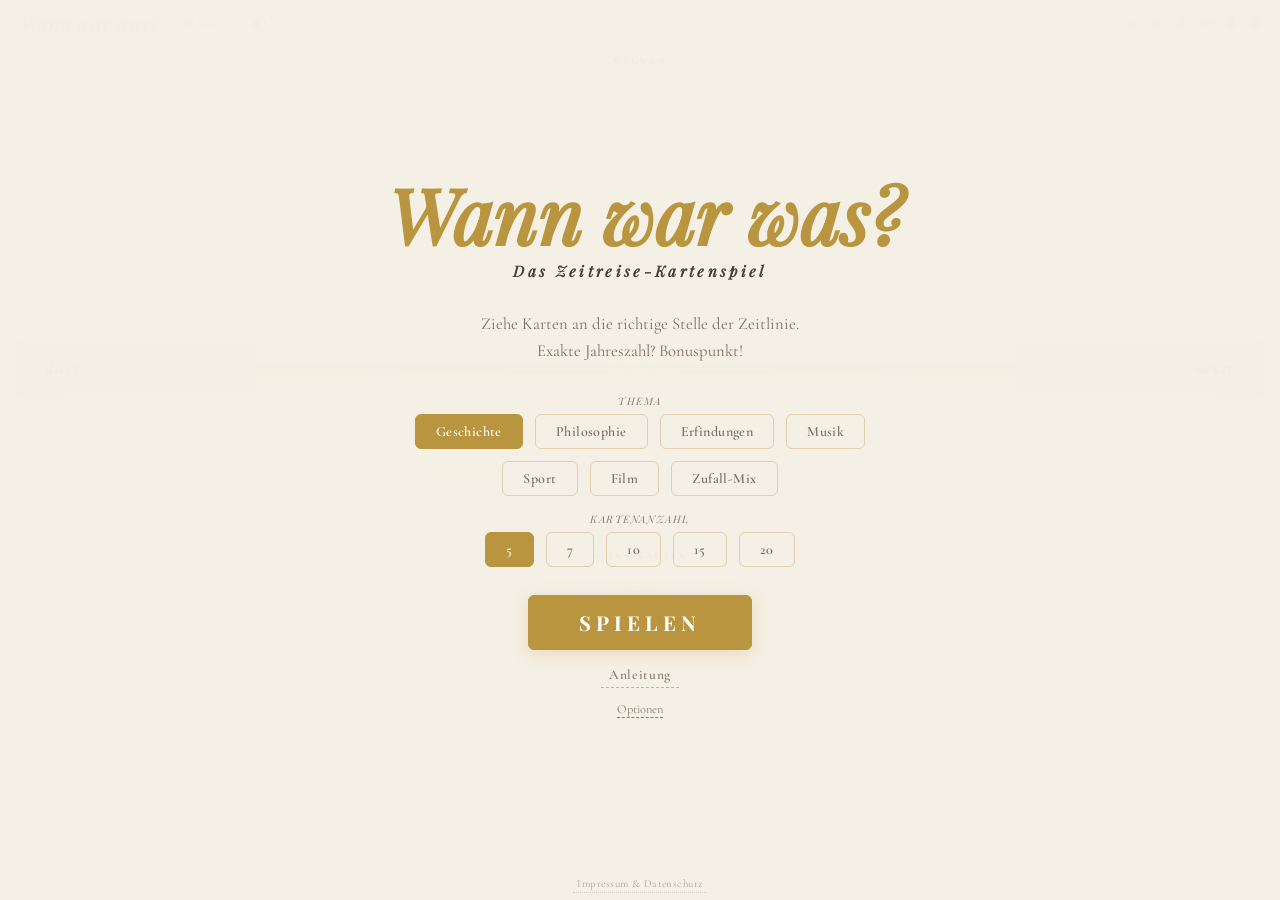
==== index.html @ a44fd50e "Add files via upload" ====
<!DOCTYPE html>
<html lang="de">
<head>
<meta charset="UTF-8" />
<meta name="viewport" content="width=device-width, initial-scale=1.0" />
<title>Wann war was?</title>
<meta name="theme-color" content="#e8e0d0" />
<meta name="mobile-web-app-capable" content="yes" />
<meta name="apple-mobile-web-app-capable" content="yes" />
<meta name="apple-mobile-web-app-status-bar-style" content="default" />
<meta name="apple-mobile-web-app-title" content="Wann war was?" />
<link rel="manifest" href="./manifest.json" />
<link href="./fonts/fonts.css" rel="stylesheet">

<style>
:root{
  --bg:#e8e0d0;--bg-light:#f0e8d8;
  --card-face:#fffef5;--card-warm:#f5efe2;--card-border:#c8b892;--card-inner:#e8dcc4;
  --gold:#b8953e;--gold-bright:#d4ad4a;--gold-pale:rgba(184,149,62,0.15);--gold-glow:rgba(212,173,74,0.25);
  --ink:#1a1812;--ink-mid:#4a4238;--ink-light:#7a7062;--ink-muted:#8a7d6e;
  --cream:#faf6ee;--accent:#8b3a3a;--accent-light:#a84848;
  --green:#8a6d1f;--green-bg:#f5eedb;--red:#983030;--red-bg:#f8e8e6;
  --blue:#6b5a30;--blue-bg:#f4eedd;--medal:#6b5a30;
}
*{margin:0;padding:0;box-sizing:border-box;}
body{
  font-family:'Cormorant Garamond',Georgia,serif;
  background:var(--bg);
  background-image:radial-gradient(ellipse at 50% 40%,var(--bg-light) 0%,transparent 70%);
  color:var(--ink);
  min-height:100vh;
  overflow-x:hidden;
  user-select:none;
  -webkit-touch-callout:none;
  -webkit-tap-highlight-color:transparent;
}

/* === HEADER === */
.hdr{position:fixed;top:0;left:0;right:0;z-index:50;display:flex;justify-content:space-between;align-items:center;padding:0 20px;height:48px;background:rgba(255,252,245,0.95);border-bottom:1px solid rgba(184,149,62,0.25);backdrop-filter:blur(10px);}
.hdr-left{display:flex;align-items:center;gap:14px;}
.hdr-title{font-family:'Playfair Display',serif;font-weight:700;font-style:italic;font-size:clamp(1.1rem,1.6vw,1.5rem);color:var(--gold);}
.hdr-btn{font-family:'Cormorant Garamond',serif;font-size:clamp(0.68rem,0.8vw,0.82rem);font-weight:500;padding:4px 12px;border-radius:4px;cursor:pointer;border:1px solid rgba(184,149,62,0.4);background:transparent;color:var(--ink-mid);transition:all 0.2s;touch-action:manipulation;-webkit-tap-highlight-color:transparent;}
.hdr-btn:hover{border-color:var(--gold);color:var(--ink);background:rgba(184,149,62,0.08);}
.hdr-sound{padding:4px 9px;line-height:1;display:inline-flex;align-items:center;color:var(--ink-mid);}
.hdr-sound svg{display:block;}
.hdr-sound .snd-off{display:none;}
.hdr-sound.muted .snd-on{display:none;}
.hdr-sound.muted .snd-off{display:block;}
.hdr-sound.muted{opacity:0.45;}
.hdr-mid{display:flex;align-items:center;gap:12px;}
.streak-badge{display:none;font-family:'DM Mono',monospace;font-size:0.75rem;font-weight:500;padding:3px 10px;border-radius:12px;background:linear-gradient(135deg,#fef8e8,#fdf0c8);color:var(--medal);border:1px solid #e0cc80;}
.streak-badge.vis{display:flex;align-items:center;gap:4px;}
.timer-bar-wrap{display:none;width:100px;height:6px;border-radius:3px;background:rgba(184,149,62,0.15);overflow:hidden;}
.timer-bar-wrap.vis{display:block;}
.timer-bar{height:100%;background:var(--gold);border-radius:3px;transition:width 0.1s linear;}
.timer-bar.low{background:var(--red);}
.hdr-scores{display:flex;gap:16px;font-family:'DM Mono',monospace;font-size:clamp(0.68rem,0.8vw,0.85rem);}
.hdr-scores .s{color:var(--ink-mid);display:flex;align-items:center;gap:5px;}
.hdr-scores .s b{font-size:clamp(0.82rem,1vw,1.05rem);color:var(--gold);}
.hdr-scores .s.cpu b{color:var(--accent);}

/* === TABLE === */
.table{padding:54px 16px 16px;min-height:100vh;display:flex;flex-direction:column;}
.zone-label{
  font-family:'Playfair Display',serif;
  font-size:clamp(0.55rem,0.7vw,0.72rem);
  font-weight:900;
  font-style:normal;
  text-transform:uppercase;
  letter-spacing:0.25em;
  color:var(--ink);
  text-align:center;
  margin-bottom:4px;
}

/* === CPU HAND === */
.cpu-zone{display:flex;flex-direction:column;align-items:center;justify-content:center;padding:6px 16px 4px;min-height:120px;gap:8px;}
.cpu-row{display:flex;align-items:center;justify-content:center;gap:16px;}
.cpu-counter{font-family:'DM Mono',monospace;font-size:0.65rem;color:var(--ink-muted);letter-spacing:0.05em;white-space:nowrap;}
.cpu-card-wrap{
  position:relative;
  width:clamp(88px,8vw,120px);
  height:clamp(126px,11.5vw,172px);
  margin-bottom:18px;
}
.cpu-card-wrap::before,
.cpu-card-wrap::after{
  content:'';
  position:absolute;
  border-radius:8px;
  background:var(--card-warm);
  border:1.5px solid rgba(139,58,58,0.35);
  box-shadow:0 2px 8px rgba(0,0,0,0.08);
}
.cpu-card-wrap::after{
  inset:0;
  transform:translate(5px, 7px) rotate(2deg);
  z-index:-1;
  opacity:0.75;
}
.cpu-card-wrap::before{
  inset:0;
  transform:translate(9px, 13px) rotate(3.5deg);
  z-index:-2;
  opacity:0.45;
}
.cpu-card-wrap.single::before,
.cpu-card-wrap.single::after{display:none;}
.cpu-card{position:absolute;inset:0;border-radius:8px;background:var(--card-face);border:2px solid var(--accent);box-shadow:0 2px 6px rgba(0,0,0,0.1);overflow:hidden;transition:all 0.4s;display:flex;flex-direction:column;align-items:center;padding:0;}
.cpu-card::before{content:'';position:absolute;top:0;left:0;right:0;height:3px;background:linear-gradient(90deg,transparent,var(--accent),var(--accent-light),var(--accent),transparent);}
.cpu-card-body{position:relative;z-index:1;display:flex;flex-direction:column;align-items:center;padding:10px 6px 8px;height:100%;width:100%;}
.cpu-card .cc-medal{width:clamp(24px,2.5vw,36px);height:clamp(24px,2.5vw,36px);border-radius:50%;background:linear-gradient(135deg,var(--card-warm),#ede4d0);border:1px solid var(--card-border);display:flex;align-items:center;justify-content:center;font-size:clamp(0.85rem,1.4vw,1.2rem);margin-bottom:4px;flex-shrink:0;}
.cpu-card .cc-name{font-family:'Cormorant Garamond',serif;font-weight:700;font-size:clamp(0.72rem,1vw,0.95rem);text-align:center;color:var(--ink);line-height:1.15;flex:1;display:flex;align-items:center;}
.cpu-card .cc-bottom{font-family:'Playfair Display',serif;font-size:clamp(0.4rem,0.55vw,0.5rem);font-style:italic;color:var(--accent);letter-spacing:0.1em;margin-top:auto;padding:2px 6px;border:1px solid rgba(139,58,58,0.15);border-radius:3px;}
.cpu-card.playing{transform:translateY(12px) scale(1.08);box-shadow:0 8px 20px rgba(139,58,58,0.2);border-color:var(--gold);z-index:10;}
.cpu-card.played{opacity:0;transform:translateY(30px) scale(0.8);}

/* === TIMELINE === */
.tl-zone{
  flex:1;
  display:flex;
  flex-direction:column;
  align-items:center;
  justify-content:center;
  min-height:200px;
  position:relative;
}
.tl-zone .zone-label{
  margin-bottom:6px;
}
.tl-rail{
  position:relative;
  width:100%;
  display:flex;
  align-items:center;
  justify-content:center;
}
.tl-rail::before{
  content:'';
  position:absolute;
  left:0; right:0;
  top:50%; transform:translateY(-50%);
  height:clamp(40px,6vw,56px);
  background:
    linear-gradient(180deg,
      rgba(255,250,235,0.0) 0%,
      rgba(210,185,130,0.35) 15%,
      rgba(195,168,108,0.55) 40%,
      rgba(188,160,98,0.60) 50%,
      rgba(195,168,108,0.55) 60%,
      rgba(210,185,130,0.35) 85%,
      rgba(255,250,235,0.0) 100%
    );
  border-top:1px solid rgba(184,149,62,0.30);
  border-bottom:1px solid rgba(184,149,62,0.30);
  pointer-events:none;
  z-index:0;
}
.tl-rail-label{
  position:absolute;
  top:50%;transform:translateY(-50%);
  z-index:1;
  font-family:'Playfair Display',serif;
  font-size:clamp(0.75rem,1vw,1rem);
  font-weight:900;
  font-style:italic;
  letter-spacing:0.15em;
  color:rgba(140,115,60,0.45);
  text-shadow:0 1px 2px rgba(255,248,220,0.6);
  pointer-events:none;
  white-space:nowrap;
}
.tl-rail-left,.tl-rail-right{color:var(--ink);text-shadow:none;}
.tl-rail-left{left:10px;}
.tl-rail-right{right:10px;}
.tl-rail-center1{left:25%;transform:translateX(-50%) translateY(-50%);}
.tl-rail-center2{left:50%;transform:translateX(-50%) translateY(-50%);}
.tl-rail-center3{left:75%;transform:translateX(-50%) translateY(-50%);}
.tl-rail::after{
  content:'';
  position:absolute;
  left:24px; right:24px;
  top:50%; transform:translateY(-50%);
  height:2px;
  background:linear-gradient(90deg,
    transparent 0%,
    rgba(212,173,74,0.5) 8%,
    rgba(212,173,74,0.8) 20%,
    rgba(255,235,150,0.95) 50%,
    rgba(212,173,74,0.8) 80%,
    rgba(212,173,74,0.5) 92%,
    transparent 100%
  );
  border-radius:1px;
  pointer-events:none;
  z-index:1;
}
.tl-row{
  position:relative;
  z-index:2;
  display:flex;align-items:center;justify-content:flex-start;gap:4px;
  padding:8px 24px;
  max-width:100%;overflow-x:auto;
  -webkit-overflow-scrolling:touch;
  scrollbar-width:thin;scrollbar-color:rgba(184,149,62,0.25) transparent;
  width:100%;
  contain:layout style;
}
/* Zentriert, solange alles passt; bei Ueberlauf bleibt der linke Rand erreichbar */
.tl-row > :first-child{margin-left:auto;}
.tl-row > :last-child{margin-right:auto;}
.tl-row::-webkit-scrollbar{height:3px;}
.tl-row::-webkit-scrollbar-thumb{background:rgba(184,149,62,0.25);border-radius:2px;}

/* === LAST PLACED HIGHLIGHT === */
@keyframes lastPlacedCorrect{
  0%  {box-shadow:0 0 0 2px var(--green), 0 0 20px rgba(184,149,62,0.5), 0 4px 12px rgba(0,0,0,0.15);}
  40% {box-shadow:0 0 0 3px var(--green), 0 0 32px rgba(184,149,62,0.7), 0 8px 20px rgba(0,0,0,0.2);}
  100%{box-shadow:0 0 0 2px var(--green), 0 0 20px rgba(184,149,62,0.5), 0 4px 12px rgba(0,0,0,0.15);}
}
@keyframes lastPlacedWrong{
  0%  {box-shadow:0 0 0 2px var(--red), 0 0 20px rgba(152,48,48,0.5), 0 4px 12px rgba(0,0,0,0.15);}
  40% {box-shadow:0 0 0 3px var(--red), 0 0 32px rgba(152,48,48,0.7), 0 8px 20px rgba(0,0,0,0.2);}
  100%{box-shadow:0 0 0 2px var(--red), 0 0 20px rgba(152,48,48,0.5), 0 4px 12px rgba(0,0,0,0.15);}
}
.card.last-correct .card-face-front{
  animation:lastPlacedCorrect 0.7s ease-in-out infinite;
  transform:translateY(-4px);
  transition:transform 0.2s;
  will-change:box-shadow,transform;
}
.card.last-wrong .card-face-front{
  animation:lastPlacedWrong 0.7s ease-in-out infinite;
  transform:translateY(-4px);
  transition:transform 0.2s;
  will-change:box-shadow,transform;
}

/* === CARDS === */
.card{flex-shrink:0;width:clamp(110px,10vw,150px);height:clamp(158px,14.5vw,215px);position:relative;perspective:600px;}
.card-face-front,.card-face-back{position:absolute;inset:0;border-radius:8px;backface-visibility:hidden;transition:transform 0.5s;}
.card-face-front{background:var(--card-face);box-shadow:0 2px 8px rgba(0,0,0,0.12),0 0 0 1px rgba(200,184,146,0.4);display:flex;flex-direction:column;align-items:center;padding:0;overflow:hidden;transform:rotateY(0deg);}
.card-face-front::before{content:'';position:absolute;top:0;left:0;right:0;height:4px;background:linear-gradient(90deg,transparent,var(--gold),var(--gold-bright),var(--gold),transparent);}
.card-face-back{background:linear-gradient(135deg,var(--gold),#a08030);box-shadow:0 2px 8px rgba(0,0,0,0.12);display:flex;align-items:center;justify-content:center;transform:rotateY(180deg);}
.card-face-back::after{content:'?';font-family:'Playfair Display',serif;font-size:2rem;font-style:italic;color:rgba(255,255,255,0.3);}
.card.flipping .card-face-front{transform:rotateY(0deg);}
.card.flipping .card-face-back{transform:rotateY(180deg);}
.card-body{position:relative;z-index:1;display:flex;flex-direction:column;align-items:center;padding:12px 8px 10px;height:100%;width:100%;}
.card .info-dot{position:absolute;top:8px;right:8px;z-index:5;width:18px;height:18px;border-radius:50%;cursor:pointer;border:1px solid rgba(184,149,62,0.3);background:rgba(184,149,62,0.06);color:var(--blue);font-family:'Playfair Display',serif;font-size:0.5rem;font-style:italic;font-weight:700;display:flex;align-items:center;justify-content:center;transition:all 0.15s;}
.card .info-dot:hover{background:var(--blue);color:white;transform:scale(1.2);}
.card .correct-badge{
  position:absolute;top:8px;left:8px;z-index:5;
  width:20px;height:20px;border-radius:50%;
  background:var(--green);
  color:white;font-size:0.7rem;font-weight:900;
  display:flex;align-items:center;justify-content:center;
  box-shadow:0 1px 4px rgba(184,149,62,0.4);
  animation:badgePop 0.3s ease-out;
}
.card .wrong-badge{
  position:absolute;top:8px;left:8px;z-index:5;
  width:20px;height:20px;border-radius:50%;
  background:var(--red);
  color:white;font-size:0.7rem;font-weight:900;
  display:flex;align-items:center;justify-content:center;
  box-shadow:0 1px 4px rgba(152,48,48,0.4);
  animation:badgePop 0.3s ease-out;
}
@keyframes badgePop{
  0%{transform:scale(0);opacity:0;}
  60%{transform:scale(1.2);}
  100%{transform:scale(1);opacity:1;}
}
.card-medal{width:clamp(30px,3vw,44px);height:clamp(30px,3vw,44px);border-radius:50%;background:linear-gradient(135deg,var(--card-warm),#ede4d0);border:1.5px solid var(--card-border);display:flex;align-items:center;justify-content:center;font-size:clamp(1rem,1.8vw,1.5rem);line-height:1;box-shadow:0 1px 4px rgba(0,0,0,0.06);margin-bottom:4px;flex-shrink:0;}
.card-name{font-family:'Cormorant Garamond',serif;font-weight:700;font-size:clamp(0.88rem,1.3vw,1.2rem);text-align:center;color:var(--ink);line-height:1.2;flex:1;display:flex;align-items:center;}
/* Lange Woerter (z.B. Unabhaengigkeitserklaerung) automatisch trennen statt abschneiden */
.cc-name,.card-name,.hcard-name,.df-name,.cf-name,.wf-name{hyphens:auto;-webkit-hyphens:auto;overflow-wrap:anywhere;min-width:0;max-width:100%;justify-content:center;overflow:hidden;}
.card-yr{font-family:'Cormorant Garamond',serif;font-size:clamp(1.05rem,1.4vw,1.4rem);font-weight:600;font-style:italic;color:var(--accent);background:linear-gradient(135deg,rgba(184,149,62,0.08),rgba(184,149,62,0.04));border:1px solid rgba(184,149,62,0.25);border-radius:4px;padding:3px 12px;margin-top:auto;}
.card.pop{animation:popIn 0.35s ease-out;}
.card.correct-flash .card-face-front{box-shadow:0 0 16px rgba(184,149,62,0.4),0 0 0 2px var(--green);}
.card.wrong-flash .card-face-front{box-shadow:0 0 16px rgba(152,48,48,0.4),0 0 0 2px var(--red);}

/* === DROP === */
.drop{width:4px;height:clamp(158px,14.5vw,215px);flex-shrink:0;border-radius:2px;background:transparent;transition:all 0.38s ease;}
.drop.on{width:36px;background:repeating-linear-gradient(0deg,transparent,transparent 4px,rgba(184,149,62,0.12) 4px,rgba(184,149,62,0.12) 8px);border:1.5px dashed rgba(184,149,62,0.3);border-radius:6px;}
.drop.hot{width:56px;background:var(--gold-glow);border:2px solid var(--gold-bright);box-shadow:0 0 20px rgba(212,173,74,0.2);border-radius:6px;}

/* === HAND === */
.hand-zone{
  display:flex;flex-direction:column;align-items:center;
  padding:6px 16px 16px;min-height:220px;
  gap:8px;
}
.hand-nav{
  display:flex;align-items:center;justify-content:center;
  gap:16px;width:100%;
}
.hand-arrow{
  font-family:'Playfair Display',serif;font-size:1.4rem;
  width:40px;height:40px;border-radius:50%;
  background:var(--card-face);border:1.5px solid var(--card-border);
  color:var(--ink-mid);cursor:pointer;
  display:flex;align-items:center;justify-content:center;
  transition:all 0.15s;touch-action:manipulation;
  box-shadow:0 2px 6px rgba(0,0,0,0.08);
  user-select:none;-webkit-user-select:none;
}
.hand-arrow:hover{border-color:var(--gold);color:var(--ink);background:var(--gold-pale);}
.hand-arrow:active{transform:scale(0.92);}
.hand-arrow.disabled{opacity:0.25;pointer-events:none;}
.hand-counter{
  font-family:'DM Mono',monospace;font-size:0.65rem;
  color:var(--ink-muted);letter-spacing:0.05em;white-space:nowrap;
}
.hand-card-wrap{
  position:relative;
  width:clamp(120px,12vw,160px);
  height:clamp(172px,16.5vw,230px);
  margin-bottom:18px;
}
.hand-card-wrap::before,
.hand-card-wrap::after{
  content:'';
  position:absolute;
  border-radius:8px;
  background:var(--card-warm);
  border:1.5px solid var(--card-border);
  box-shadow:0 2px 8px rgba(0,0,0,0.08);
}
.hand-card-wrap::after{
  inset:0;
  transform:translate(5px, 7px) rotate(2deg);
  z-index:-1;
  opacity:0.75;
}
.hand-card-wrap::before{
  inset:0;
  transform:translate(9px, 13px) rotate(3.5deg);
  z-index:-2;
  opacity:0.45;
}
.hand-card-wrap.single::before,
.hand-card-wrap.single::after{
  display:none;
}
.hcard{
  position:absolute;inset:0;
  background:var(--card-face);border:2px solid var(--gold);border-radius:8px;
  display:flex;flex-direction:column;align-items:center;
  overflow:hidden;
  box-shadow:0 6px 20px rgba(0,0,0,0.13),0 0 0 1px rgba(200,184,146,0.3);
  transition:transform 0.18s,box-shadow 0.18s;
  cursor:grab;touch-action:none;
  -webkit-touch-callout:none;-webkit-user-select:none;
  will-change:transform;
}
.hcard::before{content:'';position:absolute;top:0;left:0;right:0;height:4px;background:linear-gradient(90deg,transparent,var(--gold),var(--gold-bright),var(--gold),transparent);}
.hcard:hover{transform:translateY(-6px);box-shadow:0 14px 28px rgba(0,0,0,0.14),0 0 0 2px var(--gold-bright);}
.hcard:active{cursor:grabbing;}
.hcard.ghost{opacity:0.2;pointer-events:none;}
.hcard-body{position:relative;z-index:1;display:flex;flex-direction:column;align-items:center;padding:14px 10px 12px;height:100%;width:100%;}
.hcard-medal{width:clamp(36px,4vw,52px);height:clamp(36px,4vw,52px);border-radius:50%;background:linear-gradient(135deg,var(--card-warm),#ede4d0);border:1.5px solid var(--card-border);display:flex;align-items:center;justify-content:center;font-size:clamp(1.2rem,2.2vw,1.7rem);line-height:1;margin-bottom:6px;flex-shrink:0;}
.hcard-name{font-family:'Cormorant Garamond',serif;font-weight:700;font-size:clamp(0.95rem,1.5vw,1.25rem);text-align:center;color:var(--ink);line-height:1.2;flex:1;display:flex;align-items:center;}
.hcard-hint{font-family:'DM Mono',monospace;font-size:0.58rem;color:var(--ink-muted);margin-top:auto;padding:2px 8px;border:1px solid rgba(184,149,62,0.15);border-radius:3px;background:var(--gold-pale);letter-spacing:0.03em;}
.hcard-bottom{font-family:'Playfair Display',serif;font-size:0.55rem;font-style:italic;color:var(--gold);letter-spacing:0.1em;margin-top:auto;padding:3px 10px;border:1px solid rgba(184,149,62,0.2);border-radius:3px;background:var(--gold-pale);}
.drag-hint{
  font-size:0.62rem;color:var(--ink-muted);font-family:'Cormorant Garamond',serif;
  font-style:italic;display:flex;align-items:center;gap:4px;opacity:0.7;
}

/* === DRAG FLOAT === */
.drag-float{position:fixed;z-index:500;pointer-events:none;left:0;top:0;width:clamp(110px,10vw,150px);height:clamp(158px,14.5vw,215px);background:var(--card-face);border-radius:8px;box-shadow:0 20px 50px rgba(0,0,0,0.18),0 0 0 2px var(--gold-bright),0 0 30px var(--gold-glow);display:flex;flex-direction:column;align-items:center;justify-content:center;padding:10px 8px;overflow:hidden;will-change:transform;}
.drag-float::before{content:'';position:absolute;top:0;left:0;right:0;height:4px;background:linear-gradient(90deg,transparent,var(--gold),var(--gold-bright),var(--gold),transparent);}
.drag-float .df-medal{width:clamp(30px,3vw,44px);height:clamp(30px,3vw,44px);border-radius:50%;background:linear-gradient(135deg,var(--card-warm),#ede4d0);border:1.5px solid var(--card-border);display:flex;align-items:center;justify-content:center;font-size:clamp(1rem,1.8vw,1.5rem);margin-bottom:4px;}
.drag-float .df-name{font-family:'Cormorant Garamond',serif;font-weight:700;font-size:clamp(0.88rem,1.3vw,1.2rem);text-align:center;color:var(--ink);line-height:1.2;}

/* CPU FLOAT */
.cpu-float{position:fixed;z-index:500;pointer-events:none;width:clamp(110px,10vw,150px);height:clamp(158px,14.5vw,215px);background:var(--card-face);border-radius:8px;box-shadow:0 16px 40px rgba(0,0,0,0.18),0 0 0 2px var(--accent);display:flex;flex-direction:column;align-items:center;padding:0;overflow:hidden;transition:all 0.8s cubic-bezier(0.25,0.46,0.45,0.94);}
.cpu-float::before{content:'';position:absolute;top:0;left:0;right:0;height:4px;background:linear-gradient(90deg,transparent,var(--accent),var(--accent-light),var(--accent),transparent);}
.cpu-float .cf-inner{display:flex;flex-direction:column;align-items:center;padding:12px 8px 10px;height:100%;width:100%;}
.cpu-float .cf-medal{width:clamp(30px,3vw,44px);height:clamp(30px,3vw,44px);border-radius:50%;background:linear-gradient(135deg,var(--card-warm),#ede4d0);border:1.5px solid var(--card-border);display:flex;align-items:center;justify-content:center;font-size:clamp(1rem,1.8vw,1.5rem);margin-bottom:4px;flex-shrink:0;}
.cpu-float .cf-name{font-family:'Cormorant Garamond',serif;font-weight:700;font-size:clamp(0.82rem,1.1vw,1.05rem);text-align:center;color:var(--ink);line-height:1.2;flex:1;display:flex;align-items:center;}
.cpu-float .cf-yr{font-family:'Cormorant Garamond',serif;font-size:clamp(1rem,1.2vw,1.25rem);font-weight:600;font-style:italic;color:var(--accent);padding:2px 10px;border:1px solid rgba(184,149,62,0.25);border-radius:4px;margin-top:auto;}

/* === WRONG PLACE ANIMATION === */
.wrong-float{
  position:fixed;z-index:600;pointer-events:none;
  background:var(--card-face);border-radius:8px;
  border:2px solid var(--red);
  box-shadow:0 0 0 3px var(--red),0 0 24px rgba(152,48,48,0.5),0 8px 24px rgba(0,0,0,0.2);
  display:flex;flex-direction:column;align-items:center;justify-content:center;
  padding:10px 8px;overflow:hidden;
  transition:left 0.55s cubic-bezier(0.25,0.46,0.45,0.94),
             top  0.55s cubic-bezier(0.25,0.46,0.45,0.94),
             box-shadow 0.3s, border-color 0.3s;
}
.wrong-float::before{content:'';position:absolute;top:0;left:0;right:0;height:4px;
  background:linear-gradient(90deg,transparent,var(--red),#c04040,var(--red),transparent);}
.wrong-float .wf-medal{width:clamp(30px,3vw,44px);height:clamp(30px,3vw,44px);border-radius:50%;
  background:linear-gradient(135deg,var(--card-warm),#ede4d0);border:1.5px solid var(--card-border);
  display:flex;align-items:center;justify-content:center;font-size:clamp(1rem,1.8vw,1.5rem);margin-bottom:4px;}
.wrong-float .wf-name{font-family:'Cormorant Garamond',serif;font-weight:700;
  font-size:clamp(0.88rem,1.3vw,1.2rem);text-align:center;color:var(--ink);line-height:1.2;}
.wrong-float .wf-yr{font-family:'Cormorant Garamond',serif;font-size:clamp(1rem,1.2vw,1.25rem);
  font-weight:600;font-style:italic;color:var(--red);padding:2px 10px;
  border:1px solid rgba(152,48,48,0.3);border-radius:4px;margin-top:6px;}
@keyframes wrongShake{
  0%  {transform:rotate(0deg);}
  20% {transform:rotate(-4deg);}
  40% {transform:rotate(4deg);}
  60% {transform:rotate(-3deg);}
  80% {transform:rotate(2deg);}
  100%{transform:rotate(0deg);}
}
.bonus{display:none;position:fixed;z-index:600;background:var(--card-face);border:1.5px solid var(--gold);border-radius:10px;padding:18px 22px;box-shadow:0 12px 40px rgba(0,0,0,0.15);text-align:center;min-width:220px;left:50%;top:50%;transform:translate(-50%,-50%);}
.bonus.vis{display:block;}
.bonus h3{font-family:'Playfair Display',serif;font-size:0.82rem;font-weight:700;color:var(--ink);margin-bottom:3px;}
.bonus .bsub{font-size:0.72rem;color:var(--ink-light);font-style:italic;margin-bottom:10px;}
.bonus input{width:100px;padding:5px 8px;font-family:'DM Mono',monospace;font-size:1.05rem;font-weight:500;text-align:center;border:1.5px solid var(--card-border);border-radius:6px;background:var(--card-warm);color:var(--ink);outline:none;}
.bonus input:focus{border-color:var(--gold);box-shadow:0 0 0 3px var(--gold-pale);}
.bera-toggle{display:flex;align-items:center;gap:10px;margin-top:8px;justify-content:center;}
.bera-label{font-family:'Cormorant Garamond',serif;font-size:0.82rem;font-weight:400;color:var(--ink-muted);transition:all 0.25s;cursor:pointer;min-width:42px;opacity:0.5;}
.bera-label.active{color:var(--gold);font-weight:700;opacity:1;}
.bera-label.left{text-align:right;}
.bera-label.right{text-align:left;}
.bera-switch{width:44px;height:24px;border-radius:12px;background:var(--gold);cursor:pointer;position:relative;transition:background 0.25s;box-shadow:inset 0 1px 3px rgba(0,0,0,0.15);}
.bera-switch.bc{background:var(--accent);}
.bera-knob{position:absolute;top:2px;right:2px;width:20px;height:20px;border-radius:50%;background:white;box-shadow:0 1px 4px rgba(0,0,0,0.2);transition:transform 0.25s;}
.bera-switch.bc .bera-knob{transform:translateX(-20px);}
.bonus .brow{display:flex;gap:8px;margin-top:12px;justify-content:center;}
.bonus .bb{font-family:'Cormorant Garamond',serif;font-size:0.78rem;font-weight:600;padding:5px 14px;border-radius:5px;cursor:pointer;border:1px solid var(--card-border);background:var(--card-face);color:var(--ink-mid);transition:all 0.15s;}
.bonus .bb:hover{border-color:var(--gold);color:var(--ink);}
.bonus .bb.go{background:var(--gold);color:white;border-color:var(--gold);}
/* Eigene Zifferntastatur: verhindert, dass die Handy-Systemtastatur das Schild verdeckt */
.bpad{display:grid;grid-template-columns:repeat(3,1fr);gap:6px;margin-top:12px;}
.bpad button{font-family:'DM Mono',monospace;font-size:1.05rem;font-weight:500;padding:9px 0;border-radius:6px;border:1px solid var(--card-border);background:var(--card-warm);color:var(--ink);cursor:pointer;touch-action:manipulation;-webkit-tap-highlight-color:transparent;transition:background 0.1s;}
.bpad button:active{background:var(--gold-pale);border-color:var(--gold);}
.bpad .bp-ok{background:var(--gold);color:white;border-color:var(--gold);font-family:'Cormorant Garamond',serif;font-weight:700;}
.bpad .bp-ok:active{background:var(--gold-bright);}

/* === TOAST === */
.toast{position:fixed;top:54px;left:50%;transform:translateX(-50%) translateY(-8px);padding:7px 18px;border-radius:6px;font-family:'Cormorant Garamond',serif;font-size:0.82rem;font-weight:600;z-index:400;opacity:0;transition:all 0.3s;pointer-events:none;white-space:nowrap;}
.toast.show{opacity:1;transform:translateX(-50%) translateY(0);}
.toast.ok{background:var(--green-bg);color:var(--green);border:1px solid #dcc98e;}
.toast.err{background:var(--red-bg);color:var(--red);border:1px solid #e0b0ac;}
.toast.bon{background:#fef8e8;color:var(--medal);border:1px solid #e0cc80;}
.toast.cpu{background:var(--blue-bg);color:var(--blue);border:1px solid #d8c9a0;}
.thinking{display:none;position:fixed;top:54px;left:50%;transform:translateX(-50%);background:rgba(255,252,245,0.95);border:1px solid var(--card-border);border-radius:6px;padding:5px 16px;color:var(--ink-light);font-family:'Cormorant Garamond',serif;font-size:0.78rem;font-style:italic;z-index:150;}
.thinking.vis{display:block;}
.dots::after{content:'';animation:dots 1.5s infinite;}
@keyframes dots{0%{content:''}25%{content:'.'}50%{content:'..'}75%{content:'...'}}

/* === OVERLAYS === */
.ov{position:fixed;inset:0;z-index:700;display:flex;align-items:center;justify-content:center;background:rgba(245,240,230,0.98);animation:fadeIn 0.4s;overflow-y:auto;}
.ov.hidden{display:none;}
.ov-box{text-align:center;max-width:560px;padding:32px 28px;color:var(--ink);}
.ov-box h1{font-family:'Playfair Display',serif;font-size:clamp(2.8rem,6vw,5rem);font-weight:900;font-style:italic;color:var(--gold);margin-bottom:4px;line-height:1.1;white-space:nowrap;}
.ov-box .sub{font-family:'Playfair Display',serif;font-size:clamp(0.7rem,1.2vw,0.95rem);font-weight:600;font-style:italic;color:var(--ink-mid);letter-spacing:0.22em;margin-bottom:30px;}
.ov-box p{font-size:clamp(0.85rem,1.3vw,1.1rem);line-height:1.65;color:var(--ink-light);margin-bottom:28px;}
.ov-box .ri{font-size:2.6rem;margin-bottom:8px;color:var(--gold);font-family:'Playfair Display',serif;}
.ov-box .rt{font-family:'Playfair Display',serif;font-size:1.2rem;font-weight:700;font-style:italic;color:var(--gold);margin-bottom:4px;}
.ov-label{font-family:'Playfair Display',serif;font-size:clamp(0.55rem,0.8vw,0.7rem);font-style:italic;color:var(--ink-muted);letter-spacing:0.15em;margin-bottom:6px;text-transform:uppercase;}
.sel-row{display:flex;gap:12px;justify-content:center;flex-wrap:wrap;margin-bottom:16px;}
.sel-btn{font-family:'Cormorant Garamond',serif;font-size:clamp(0.8rem,1.1vw,1rem);font-weight:600;letter-spacing:0.03em;padding:8px 20px;border-radius:6px;cursor:pointer;border:1px solid rgba(184,149,62,0.35);background:transparent;color:var(--ink-light);transition:all 0.2s;touch-action:manipulation;}
.sel-btn:hover{border-color:var(--gold);color:var(--ink);background:rgba(184,149,62,0.06);}
.sel-btn.on{background:var(--gold);color:white;border-color:var(--gold);}
.opts-toggle{font-family:'Cormorant Garamond',serif;font-size:0.78rem;color:var(--ink-muted);cursor:pointer;margin-bottom:10px;display:inline-block;border-bottom:1px dashed var(--ink-muted);transition:color 0.2s;}
.opts-toggle:hover{color:var(--ink);}
.opts-panel{display:none;margin-bottom:14px;}
.opts-panel.vis{display:block;}
.opt-row{display:flex;align-items:center;justify-content:center;gap:10px;margin-bottom:8px;}
.opt-label{font-family:'Cormorant Garamond',serif;font-size:0.8rem;color:var(--ink-mid);min-width:80px;text-align:right;}
.mini-switch{width:38px;height:20px;border-radius:10px;background:var(--card-border);cursor:pointer;position:relative;transition:background 0.25s;}
.mini-switch.on{background:var(--gold);}
.mini-switch .mini-knob{position:absolute;top:2px;left:2px;width:16px;height:16px;border-radius:50%;background:white;box-shadow:0 1px 3px rgba(0,0,0,0.2);transition:transform 0.25s;}
.mini-switch.on .mini-knob{transform:translateX(18px);}
.go-btn{font-family:'Playfair Display',serif;font-size:clamp(0.95rem,1.6vw,1.3rem);font-weight:700;letter-spacing:0.24em;padding:13px 50px;border:1px solid var(--gold);border-radius:6px;background:var(--gold);color:white;cursor:pointer;box-shadow:0 4px 16px rgba(184,149,62,0.25);transition:all 0.2s;touch-action:manipulation;-webkit-tap-highlight-color:transparent;}
.go-btn:hover{transform:translateY(-2px);background:var(--gold-bright);box-shadow:0 7px 22px rgba(184,149,62,0.35);}

/* === END SUMMARY === */
.summary{max-height:200px;overflow-y:auto;margin:12px 0;text-align:left;font-size:0.82rem;scrollbar-width:thin;}
.summary-item{display:flex;align-items:center;gap:8px;padding:4px 8px;border-radius:4px;margin-bottom:3px;}
.summary-item.right{background:var(--green-bg);}
.summary-item.wrong{background:var(--red-bg);}
.summary-item .si-icon{font-size:0.9rem;}
.summary-item .si-name{flex:1;font-weight:600;color:var(--ink-mid);}
.summary-item .si-yr{font-family:'DM Mono',monospace;font-size:0.72rem;color:var(--ink-light);}
.summary-item .si-mark{font-size:0.8rem;}

/* === INFO MODAL === */
.info-ov{display:none;position:fixed;inset:0;z-index:800;background:rgba(0,0,0,0.35);backdrop-filter:blur(3px);align-items:center;justify-content:center;}
.info-ov.vis{display:flex;}
.info-box{background:var(--card-face);border:1.5px solid var(--gold);border-radius:10px;padding:22px 26px;max-width:420px;width:90%;max-height:80vh;overflow-y:auto;box-shadow:0 16px 48px rgba(0,0,0,0.15);position:relative;}
.info-box .ib-medal{width:44px;height:44px;border-radius:50%;margin:0 auto 8px;background:linear-gradient(135deg,var(--card-warm),#ede4d0);border:1.5px solid var(--card-border);display:flex;align-items:center;justify-content:center;font-size:1.5rem;}
.info-box h2{font-family:'Playfair Display',serif;font-size:1rem;color:var(--ink);text-align:center;margin-bottom:2px;}
.info-box .iy{font-family:'DM Mono',monospace;font-size:0.8rem;color:var(--accent);font-weight:500;text-align:center;margin-bottom:10px;}
.info-box p{font-size:0.92rem;line-height:1.6;color:var(--ink-light);}
.info-box .ix{position:absolute;top:8px;right:12px;font-size:1.2rem;background:none;border:none;color:var(--ink-muted);cursor:pointer;}

/* === ANLEITUNG MODAL === */
.anl-ov{display:none;position:fixed;inset:0;z-index:800;background:rgba(0,0,0,0.35);backdrop-filter:blur(3px);align-items:center;justify-content:center;}
.anl-ov.vis{display:flex;}
.anl-box{background:var(--card-face);border:1.5px solid var(--gold);border-radius:10px;padding:26px 28px;max-width:460px;width:92%;max-height:85vh;overflow-y:auto;box-shadow:0 16px 48px rgba(0,0,0,0.15);position:relative;text-align:left;}
.anl-box .ix{position:absolute;top:10px;right:14px;font-size:1.2rem;background:none;border:none;color:var(--ink-muted);cursor:pointer;}
.anl-box h2{font-family:'Playfair Display',serif;font-size:1.15rem;font-weight:700;font-style:italic;color:var(--gold);text-align:center;margin-bottom:18px;}
.anl-step{display:flex;gap:12px;align-items:flex-start;margin-bottom:14px;padding-bottom:14px;border-bottom:1px solid rgba(184,149,62,0.15);}
.anl-step:last-of-type{border-bottom:none;margin-bottom:0;padding-bottom:0;}
.anl-icon{font-family:'Playfair Display',serif;font-size:0.95rem;font-weight:700;font-style:italic;color:var(--gold);flex-shrink:0;width:30px;height:30px;border:1px solid rgba(184,149,62,0.45);border-radius:50%;display:flex;align-items:center;justify-content:center;margin-top:1px;}
.anl-text strong{font-family:'Cormorant Garamond',serif;font-size:0.95rem;font-weight:700;color:var(--ink);display:block;margin-bottom:2px;}
.anl-text span{font-family:'Cormorant Garamond',serif;font-size:0.88rem;color:var(--ink-light);line-height:1.5;}
.anl-tip{margin-top:16px;padding:10px 14px;background:var(--gold-pale);border:1px solid rgba(184,149,62,0.25);border-radius:6px;font-family:'Cormorant Garamond',serif;font-size:0.85rem;font-style:italic;color:var(--ink-mid);text-align:center;}
.anl-btn{font-family:'Cormorant Garamond',serif;font-size:0.85rem;font-weight:600;color:var(--ink-muted);background:none;border:none;cursor:pointer;letter-spacing:0.05em;padding:4px 8px;border-bottom:1px dashed rgba(106,93,72,0.4);transition:color 0.2s;}
.anl-btn:hover{color:var(--gold);border-bottom-color:var(--gold);}
/* === IMPRESSUM === */
.imp-ov{position:fixed;inset:0;z-index:800;background:rgba(26,24,18,0.55);display:none;align-items:center;justify-content:center;padding:16px;}
.imp-ov.vis{display:flex;}
.imp-box{background:var(--card-face);border:1.5px solid var(--card-border);border-radius:12px;padding:28px 24px 24px;width:100%;max-width:480px;max-height:85vh;overflow-y:auto;position:relative;box-shadow:0 8px 40px rgba(0,0,0,0.18);}
.imp-box .ix{position:absolute;top:10px;right:14px;font-size:1.4rem;background:none;border:none;color:var(--ink-muted);cursor:pointer;line-height:1;padding:4px 8px;z-index:2;}
.imp-box .ix:hover{color:var(--ink);}
.imp-close{display:block;margin:18px auto 0;font-family:'Cormorant Garamond',serif;font-size:0.95rem;font-weight:600;color:var(--ink-mid);background:var(--card-warm);border:1px solid var(--card-border);border-radius:6px;padding:8px 22px;cursor:pointer;letter-spacing:0.04em;transition:all 0.2s;}
.imp-close:hover{background:var(--card-inner);color:var(--ink);}
.imp-box h2{font-family:'Playfair Display',serif;font-size:1.15rem;font-weight:700;font-style:italic;color:var(--gold);text-align:center;margin-bottom:18px;}
.imp-box h3{font-family:'Playfair Display',serif;font-size:0.95rem;font-weight:700;color:var(--ink);margin:18px 0 6px;}
.imp-box p,.imp-box a{font-family:'Cormorant Garamond',serif;font-size:0.9rem;color:var(--ink-light);line-height:1.6;}
.imp-box a{color:var(--gold);text-decoration:none;border-bottom:1px dashed rgba(184,149,62,0.5);}
.imp-box a:hover{color:var(--gold-bright);}
.imp-box .imp-section{padding-bottom:14px;margin-bottom:14px;border-bottom:1px solid rgba(184,149,62,0.15);}
.imp-box .imp-section:last-of-type{border-bottom:none;margin-bottom:0;padding-bottom:0;}
.imp-foot{position:absolute;left:0;right:0;bottom:8px;text-align:center;pointer-events:none;}
.imp-foot a{font-family:'Cormorant Garamond',serif;font-size:11px;font-weight:400;letter-spacing:0.04em;color:var(--ink-muted);opacity:0.65;text-decoration:none;border-bottom:1px dotted rgba(106,93,72,0.35);padding:2px 4px;pointer-events:auto;transition:opacity 0.2s;}
.imp-foot a:hover{opacity:1;color:var(--ink-mid);}


/* === CONFETTI === */
.confetti-wrap{position:fixed;inset:0;pointer-events:none;z-index:650;overflow:hidden;}
.confetti-piece{position:absolute;width:8px;height:8px;top:-10px;border-radius:1px;animation:confFall linear forwards;}
@keyframes confFall{0%{transform:translateY(0) rotate(0deg);opacity:1;}100%{transform:translateY(105vh) rotate(720deg);opacity:0;}}
@keyframes fadeIn{from{opacity:0}to{opacity:1}}
@keyframes popIn{0%{transform:scale(0.7);opacity:0}60%{transform:scale(1.03)}100%{transform:scale(1);opacity:1}}

/* === UPDATE BANNER (neu) === */
.update-banner{
  position:fixed;
  left:50%;
  transform:translateX(-50%);
  bottom:14px;
  z-index:900;
  background:rgba(255,252,245,0.98);
  border:1.5px solid rgba(184,149,62,0.6);
  box-shadow:0 10px 28px rgba(0,0,0,0.12);
  padding:10px 14px;
  border-radius:10px;
  font-family:'Cormorant Garamond',Georgia,serif;
  font-size:0.95rem;
  font-weight:700;
  color:var(--ink);
  cursor:pointer;
  user-select:none;
}
.update-banner:active{
  transform:translateX(-50%) scale(0.98);
}

@media(max-width:700px){
  .hdr{padding:0 12px;height:44px;}
  .hdr-left{gap:8px;}
  .hdr-scores{gap:8px;}
  .table{padding:50px 8px 8px;}
  .card{width:106px;height:150px;}
  .card-face-back::after{font-size:1.4rem;}
  .card-medal{width:30px;height:30px;font-size:1.05rem;}
  .card-name{font-size:0.94rem;}
  .card-yr{font-size:1.05rem;padding:2px 8px;}
  .hand-card-wrap{width:136px;height:190px;}
  .hcard-medal{width:34px;height:34px;font-size:1.15rem;}
  .hcard-name{font-size:1.05rem;}
  .cpu-card{width:84px;height:120px;}
  .cpu-card-wrap{width:84px;height:120px;}
  .cpu-card .cc-medal{width:26px;height:26px;font-size:0.95rem;}
  .cpu-card .cc-name{font-size:0.8rem;}
  .drag-float,.cpu-float{width:106px;height:150px;}
  .drag-float .df-medal,.cpu-float .cf-medal{width:30px;height:30px;font-size:1.05rem;}
  .drag-float .df-name,.cpu-float .cf-name{font-size:0.94rem;}
  .drop{height:150px;}
  .ov-box{padding:24px 16px;}
  .ov-box h1{font-size:2.4rem;}
  .sel-btn{padding:6px 12px;font-size:0.78rem;}
  .go-btn{padding:12px 36px;font-size:1rem;}
  .hand-zone,.cpu-zone{padding:4px 8px;}
  .hand-row{gap:6px;}
  .tl-row{padding:8px 12px;}
  .bonus{min-width:180px;padding:14px 16px;}
  .info-box{padding:16px 18px;}
}
</style>
</head>

<body>
<!-- START -->
<div class="ov" id="startOv">
  <div class="ov-box">
    <h1>Wann war was?</h1>
    <div class="sub">Das Zeitreise-Kartenspiel</div>
    <p>Ziehe Karten an die richtige Stelle der Zeitlinie.<br>Exakte Jahreszahl? Bonuspunkt!</p>

    <div class="ov-label">Thema</div>
    <div class="sel-row" id="themeSel">
      <button class="sel-btn on" data-t="geschichte">Geschichte</button>
      <button class="sel-btn" data-t="philosophie">Philosophie</button>
      <button class="sel-btn" data-t="erfindungen">Erfindungen</button>
      <button class="sel-btn" data-t="musik">Musik</button>
      <button class="sel-btn" data-t="sport">Sport</button>
      <button class="sel-btn" data-t="film">Film</button>
      <button class="sel-btn" data-t="mix">Zufall-Mix</button>
    </div>

    <div class="ov-label">Kartenanzahl</div>
    <div class="sel-row" id="numSel">
      <button class="sel-btn on" data-n="5">5</button>
      <button class="sel-btn" data-n="7">7</button>
      <button class="sel-btn" data-n="10">10</button>
      <button class="sel-btn" data-n="15">15</button>
      <button class="sel-btn" data-n="20">20</button>
    </div>

    <div style="margin-top:28px;"></div>
    <button class="go-btn" id="goBtn">SPIELEN</button>
    <div style="margin-top:12px;"></div>
    <button class="anl-btn" id="anlBtn">Anleitung</button>
    <div style="margin-top:10px;"></div>

    <div class="opts-toggle" id="optsToggle">Optionen</div>
    <div class="opts-panel" id="optsPanel">
      <div class="opt-row"><span class="opt-label">Timer (15s)</span><div class="mini-switch" id="optTimer"><div class="mini-knob"></div></div></div>
      <div class="opt-row"><span class="opt-label">Lernmodus</span><div class="mini-switch" id="optLearn"><div class="mini-knob"></div></div></div>
      <div class="opt-row"><span class="opt-label">Sounds</span><div class="mini-switch on" id="optSound"><div class="mini-knob"></div></div></div>
      <div class="ov-label" style="margin-top:8px">Schwierigkeit</div>
      <div class="sel-row" id="diffSel">
        <button class="sel-btn" data-d="easy">Leicht</button>
        <button class="sel-btn on" data-d="normal">Normal</button>
        <button class="sel-btn" data-d="hard">Schwer</button>
      </div>
    </div>
  </div>
  <div class="imp-foot"><a href="#" id="impLink">Impressum &amp; Datenschutz</a></div>
</div>

<!-- END -->
<div class="ov hidden" id="endOv">
  <div class="ov-box">
    <div class="ri" id="eIc"></div>
    <h1 id="eTi"></h1>
    <div class="rt" id="eRt"></div>
    <p id="eDt"></p>
    <div class="summary" id="eSummary"></div>
    <button class="go-btn" id="reBtn">Nochmal</button>
  </div>
</div>

<!-- ANLEITUNG -->
<div class="anl-ov" id="anlOv">
  <div class="anl-box">
    <button class="ix" id="anlX">&times;</button>
    <h2>Wie spielt man Wann war was?</h2>

    <div class="anl-step">
      <div class="anl-icon">1</div>
      <div class="anl-text">
        <strong>Karten einordnen</strong>
        <span>Du bekommst Karten mit historischen Ereignissen – aber ohne Jahreszahl. Ziehe sie an die richtige Stelle in der Zeitleiste: älter links, neuer rechts.</span>
      </div>
    </div>

    <div class="anl-step">
      <div class="anl-icon">2</div>
      <div class="anl-text">
        <strong>Richtig platziert = 1 Punkt</strong>
        <span>Liegt deine Karte chronologisch korrekt zwischen den Nachbarkarten, bekommst du einen Punkt. Falsch platzierte Karten wandern trotzdem in die Zeitleiste – du siehst dann, wo sie hingehört hätten.</span>
      </div>
    </div>

    <div class="anl-step">
      <div class="anl-icon">3</div>
      <div class="anl-text">
        <strong>Bonuspunkt für die exakte Jahreszahl</strong>
        <span>Nach jeder Platzierung kannst du die genaue Jahreszahl tippen. Liegst du genau richtig, gibt es einen Bonuspunkt dazu.</span>
      </div>
    </div>

    <div class="anl-step">
      <div class="anl-icon">4</div>
      <div class="anl-text">
        <strong>Streak-Multiplikator</strong>
        <span>Mehrere Treffer in Folge? Ab 2 richtigen Plaatzierungen hintereinander steigt dein Multiplikator – bis zu ×3 Punkte pro Karte!</span>
      </div>
    </div>

    <div class="anl-step">
      <div class="anl-icon">5</div>
      <div class="anl-text">
        <strong>Gegen den Computer</strong>
        <span>Nach jedem deiner Züge legt der Computer eine Karte – immer korrekt, aber ohne Bonuspunkte. Wer am Ende mehr Punkte hat, gewinnt.</span>
      </div>
    </div>

    <div class="anl-step">
      <div class="anl-icon">6</div>
      <div class="anl-text">
        <strong>Optionen</strong>
        <span><b>Leicht</b> zeigt dir die Epoche als Hinweis. <b>Schwer</b> zeigt gar nichts. <b>Lernmodus</b> deaktiviert den Gegner – ideal zum Üben. Der <b>Timer</b> gibt dir 15 Sekunden pro Zug.</span>
      </div>
    </div>

    <div class="anl-tip">Tipp: Klicke auf das <b>i</b> einer Karte in der Zeitleiste für mehr Infos zum Ereignis.</div>
  </div>
</div>

<!-- INFO -->
<div class="info-ov" id="infoOv">
  <div class="info-box">
    <button class="ix" id="infoX">&times;</button>
    <div class="ib-medal" id="infoIc"></div>
    <h2 id="infoTi"></h2>
    <div class="iy" id="infoYr"></div>
    <p id="infoTx"></p>
  </div>
</div>

<!-- BONUS -->
<div class="bonus" id="bonusPop">
  <h3>Bonuspunkt</h3>
  <div class="bsub">Exakte Jahreszahl?</div>
  <input type="text" id="bonusIn" placeholder="Jahr" maxlength="4" readonly inputmode="none"/>
  <div class="bera-toggle" id="bonusEra">
    <span class="bera-label left" data-era="ac">v. Chr.</span>
    <div class="bera-switch" id="eraSwitch"><div class="bera-knob"></div></div>
    <span class="bera-label right active" data-era="dc">n. Chr.</span>
  </div>
  <div class="bpad" id="bonusPad">
    <button data-k="1">1</button><button data-k="2">2</button><button data-k="3">3</button>
    <button data-k="4">4</button><button data-k="5">5</button><button data-k="6">6</button>
    <button data-k="7">7</button><button data-k="8">8</button><button data-k="9">9</button>
    <button data-k="back">⌫</button><button data-k="0">0</button><button class="bp-ok" id="bGo">OK</button>
  </div>
  <div class="brow">
    <button class="bb" id="bSkip">Überspringen</button>
  </div>
</div>

<!-- TOAST / THINKING -->
<div class="toast" id="toast"></div>
<div class="thinking" id="think"><span>Computer denkt nach<span class="dots"></span></span></div>
<div class="confetti-wrap" id="confWrap"></div>

<!-- UPDATE BANNER (neu, damit das Script greifen kann) -->
<div id="updateBanner" class="update-banner" style="display:none">
  Neue Version verfügbar – tippen zum Aktualisieren
</div>

<!-- HEADER -->
<div class="hdr">
  <div class="hdr-left">
    <div class="hdr-title">Wann war was?</div>
    <button class="hdr-btn" id="hdrRestart">↺ Neu</button>
    <button class="hdr-btn hdr-sound" id="hdrSound" title="Ton an/aus"><svg class="snd-on" width="17" height="17" viewBox="0 0 24 24" fill="none" stroke="currentColor" stroke-width="1.7" stroke-linecap="round" stroke-linejoin="round" aria-hidden="true"><path d="M11 5 6.5 9H3.5v6h3L11 19V5z" fill="currentColor" stroke="none"/><path d="M14.5 9a4.2 4.2 0 0 1 0 6"/><path d="M17 6.5a7.6 7.6 0 0 1 0 11"/></svg><svg class="snd-off" width="17" height="17" viewBox="0 0 24 24" fill="none" stroke="currentColor" stroke-width="1.7" stroke-linecap="round" stroke-linejoin="round" aria-hidden="true"><path d="M11 5 6.5 9H3.5v6h3L11 19V5z" fill="currentColor" stroke="none"/><line x1="15" y1="9.5" x2="20" y2="14.5"/><line x1="20" y1="9.5" x2="15" y2="14.5"/></svg></button>
  </div>
  <div class="hdr-mid">
    <div class="streak-badge" id="streakBadge">Serie ×<span id="streakVal">0</span></div>
    <div class="timer-bar-wrap" id="timerWrap"><div class="timer-bar" id="timerBar"></div></div>
  </div>
  <div class="hdr-scores" id="hdrScores">
    <span class="s">Du: <b id="s1">0</b> · <b id="s1c">0</b></span>
    <span class="s cpu">PC: <b id="s2">0</b> · <b id="s2c">0</b></span>
  </div>
</div>

<!-- TABLE -->
<div class="table">
  <div class="zone-label" id="cpuLabel">Gegner</div>
  <div class="cpu-zone" id="cpuZone"><div class="cpu-row" id="cpuRow"></div></div>

  <!-- ZEITLINIE -->
  <div class="tl-zone">
    <div class="tl-rail">
      <div class="tl-rail-label tl-rail-left">← älter</div>
      <div class="tl-rail-label tl-rail-center1">Zeitleiste</div>
      <div class="tl-rail-label tl-rail-center2">Zeitleiste</div>
      <div class="tl-rail-label tl-rail-center3">Zeitleiste</div>
      <div class="tl-rail-label tl-rail-right">neuer →</div>
      <div class="tl-row" id="tlRow"></div>
    </div>
  </div>

  <div class="zone-label">Deine Karten</div>
  <div class="hand-zone">
    <div class="hand-nav">
      <button class="hand-arrow" id="handPrev">‹</button>
      <div class="hand-counter" id="handCounter">1 / 5</div>
      <button class="hand-arrow" id="handNext">›</button>
    </div>
    <div class="hand-card-wrap" id="handWrap"></div>
    <div class="drag-hint">↑ nach oben ziehen zum Platzieren</div>
  </div>
</div>

<!-- ============================================================
     KATEGORIE-DATEN  (separate Dateien, leicht erweiterbar)
     ============================================================ -->
<script>const DATA = {};</script>
<script src="./categories/geschichte.js"></script>
<script src="./categories/philosophie.js"></script>
<script src="./categories/erfindungen.js"></script>
<script src="./categories/musik.js"></script>
<script src="./categories/sport.js"></script>
<script src="./categories/film.js"></script>

<script>
// ======================== STATE ========================
let S={deck:[],tl:[],hand:[],cHand:[],pS:0,cS:0,num:5,turn:true,over:false,theme:'geschichte',
  diff:'normal',timer:false,learn:false,sound:true,streak:0,maxStreak:0,log:[],activeCard:0,lastPlaced:null,lastPlacedOk:null,correct:new Set()};

let D={on:false,idx:-1,el:null,slot:-1,srcEl:null,pointerId:null};
let pending=null,timerInt=null,timerLeft=0;

// ======================== AUDIO ========================
const AC=new(window.AudioContext||window.webkitAudioContext)();
function beep(freq,dur,type='sine',vol=0.12){
  if(!S.sound)return;
  try{
    AC.resume();
    const o=AC.createOscillator(),g=AC.createGain();
    o.type=type;o.frequency.value=freq;g.gain.value=vol;
    o.connect(g);g.connect(AC.destination);
    o.start();
    g.gain.exponentialRampToValueAtTime(0.001,AC.currentTime+dur);
    o.stop(AC.currentTime+dur);
  }catch(e){}
}
function sndOk(){beep(660,0.12);setTimeout(()=>beep(880,0.15),80);}
function sndErr(){
  try{
    AC.resume();
    [[120,'sawtooth',0.13],[155,'square',0.09]].forEach(([f,t,v])=>{
      const o=AC.createOscillator(),g=AC.createGain();
      o.type=t;o.frequency.value=f;g.gain.value=v;
      o.connect(g);g.connect(AC.destination);
      o.start();
      g.gain.setValueAtTime(v,AC.currentTime);
      g.gain.exponentialRampToValueAtTime(0.001,AC.currentTime+0.45);
      o.stop(AC.currentTime+0.45);
    });
  }catch(e){}
}
function sndBonus(){beep(880,0.1);setTimeout(()=>beep(1100,0.1),80);setTimeout(()=>beep(1320,0.15),160);}
function sndPlace(){beep(440,0.06,'triangle',0.08);}

// ======================== UTIL ========================
function shuffle(a){for(let i=a.length-1;i>0;i--){const j=0|Math.random()*(i+1);[a[i],a[j]]=[a[j],a[i]];}return a;}
function fmt(y){return y<0?Math.abs(y)+' v. Chr.':''+y;}
function toast(m,t,d=2200){
  const e=document.getElementById('toast');
  e.textContent=m;
  e.className='toast '+t;
  requestAnimationFrame(()=>e.classList.add('show'));
  setTimeout(()=>e.classList.remove('show'),d);
}

// ======================== INIT ========================
function init(){
  let pool;
  if(S.theme==='mix'){pool=[];Object.values(DATA).forEach(d=>pool.push(...d));shuffle(pool);}
  else pool=shuffle([...DATA[S.theme]]);

  const start=pool.pop();
  S.deck=pool;
  S.tl=[start];
  S.hand=pool.splice(0,S.num);
  S.cHand=S.learn?[]:pool.splice(0,S.num);

  S.pS=0;S.cS=0;S.turn=true;S.over=false;S.streak=0;S.maxStreak=0;S.log=[];S.activeCard=0;S.lastPlaced=null;S.lastPlacedOk=null;S.correct=new Set();S.wrong=new Set();
  document.getElementById('endOv').classList.add('hidden');
  document.getElementById('cpuZone').style.display=S.learn?'none':'flex';
  document.getElementById('cpuLabel').style.display=S.learn?'none':'block';
  document.getElementById('hdrScores').querySelectorAll('.cpu').forEach(e=>e.style.display=S.learn?'none':'');

  document.getElementById('streakBadge').classList.remove('vis');

  stopTimer();
  render();
  if(S.timer)startTimer();
}

// ======================== RENDER ========================
function render(){if(!S.learn)renderCPU();renderTL();renderHand();upd();}
function upd(){
  document.getElementById('s1').textContent=S.pS;
  document.getElementById('s1c').textContent=S.hand.length;
  document.getElementById('s2').textContent=S.cS;
  document.getElementById('s2c').textContent=S.cHand.length;
}
function updStreak(){
  const b=document.getElementById('streakBadge'),v=document.getElementById('streakVal');
  if(S.streak>=2){b.classList.add('vis');v.textContent=S.streak;}
  else b.classList.remove('vis');
}
function renderCPU(){
  const r=document.getElementById('cpuRow');r.innerHTML='';
  const n=S.cHand.length;
  if(n===0)return;
  let ctr=document.getElementById('cpuCounter');
  if(!ctr){
    ctr=document.createElement('div');ctr.className='cpu-counter';ctr.id='cpuCounter';
    document.getElementById('cpuZone').insertBefore(ctr,r);
  }
  ctr.textContent=n+' Karte'+(n!==1?'n':'');
  const c=S.cHand[0];
  const wrap=document.createElement('div');
  wrap.className='cpu-card-wrap'+(n<=1?' single':'');
  const e=document.createElement('div');e.className='cpu-card';
  e.id='cpuTopCard';
  e.innerHTML=`<div class="cpu-card-body"><div class="cc-medal">${c.icon}</div><div class="cc-name">${c.event}</div><div class="cc-bottom">? Jahr ?</div></div>`;
  wrap.appendChild(e);
  r.appendChild(wrap);
}
function renderTL(){
  const r=document.getElementById('tlRow');r.innerHTML='';
  S.tl.sort((a,b)=>a.year-b.year);
  r.appendChild(mkDrop(0));
  S.tl.forEach((c,i)=>{
    const cardEl=mkCard(c);
    if(S.lastPlaced&&c===S.lastPlaced){
      cardEl.classList.add(S.lastPlacedOk?'last-correct':'last-wrong');
    }
    r.appendChild(cardEl);
    r.appendChild(mkDrop(i+1));
  });
}
function mkCard(c){
  const e=document.createElement('div');e.className='card pop';
  const correctBadge=S.correct.has(c)?'<div class="correct-badge">✓</div>':'';
  const wrongBadge=(S.wrong&&S.wrong.has(c))?'<div class="wrong-badge">✗</div>':'';
  e.innerHTML=`<div class="card-face-front"><div class="card-body">
    ${correctBadge}${wrongBadge}
    <div class="info-dot" title="Info">i</div>
    <div class="card-medal">${c.icon}</div>
    <div class="card-name">${c.event}</div>
    <div class="card-yr">${fmt(c.year)}</div>
  </div></div><div class="card-face-back"></div>`;
  e.querySelector('.info-dot').addEventListener('click',ev=>{ev.stopPropagation();showInfo(c);});
  return e;
}
function mkDrop(p){const e=document.createElement('div');e.className='drop';e.dataset.p=p;return e;}

function renderHand(){
  const wrap=document.getElementById('handWrap');
  wrap.innerHTML='';
  const n=S.hand.length;
  wrap.classList.toggle('single', n<=1);
  if(n===0){
    document.getElementById('handCounter').textContent='';
    document.getElementById('handPrev').classList.add('disabled');
    document.getElementById('handNext').classList.add('disabled');
    return;
  }
  if(S.activeCard>=n)S.activeCard=0;
  if(S.activeCard<0)S.activeCard=n-1;

  document.getElementById('handCounter').textContent=(S.activeCard+1)+' / '+n;
  document.getElementById('handPrev').classList.toggle('disabled',n<=1);
  document.getElementById('handNext').classList.toggle('disabled',n<=1);

  const c=S.hand[S.activeCard];
  const e=document.createElement('div');
  e.className='hcard';
  const hint=S.diff==='easy'
    ?`<div class="hcard-hint">${c.year<0?'Antike':c.year<500?'Antike/Frühmittelalter':c.year<1500?'Mittelalter':c.year<1800?'Frühe Neuzeit':c.year<1900?'19. Jh.':'Modern'}</div>`
    :`<div class="hcard-bottom">? Jahr ?</div>`;
  e.innerHTML=`<div class="hcard-body"><div class="hcard-medal">${c.icon}</div><div class="hcard-name">${c.event}</div>${hint}</div>`;

  e.addEventListener('pointerdown',(ev)=>{
    if(!S.turn||S.over)return;
    ev.preventDefault();
    try{e.setPointerCapture(ev.pointerId);}catch(_){}
    startDrag(S.activeCard,ev.clientX,ev.clientY,e,ev.pointerId);
  });
  wrap.appendChild(e);
}

// ======================== DRAG (Pointer Events) ========================
function cardW(){
  if(window.innerWidth<=700) return 90;
  return Math.min(150,Math.max(110,window.innerWidth*0.10));
}
function cardH(){
  if(window.innerWidth<=700) return 130;
  return Math.min(215,Math.max(158,window.innerWidth*0.145));
}

let _dropCache=[];
function buildDropCache(){
  _dropCache=[];
  document.querySelectorAll('.drop').forEach(d=>{
    const r=d.getBoundingClientRect();
    _dropCache.push({el:d,p:+d.dataset.p,cx:r.left+r.width/2,cy:r.top+r.height/2});
  });
}

let _rafId=null;
let _pendingMx=0,_pendingMy=0;

function startDrag(idx,mx,my,sourceEl,pointerId){
  D.on=true;D.idx=idx;D.slot=-1;D.srcEl=sourceEl;D.pointerId=pointerId;

  if(D.srcEl) D.srcEl.classList.add('ghost');

  const c=S.hand[idx],cw=cardW(),ch=cardH();
  const e=document.createElement('div');e.className='drag-float';
  e.style.width=cw+'px';e.style.height=ch+'px';
  e.innerHTML=`<div class="df-medal">${c.icon}</div><div class="df-name">${c.event}</div>`;
  e.style.transform=`translate(${mx-cw/2}px,${my-ch/2}px) rotate(-1.5deg) scale(1.05)`;
  document.body.appendChild(e);D.el=e;
  D._cw=cw;D._ch=ch;

  document.querySelectorAll('.drop').forEach(d=>d.classList.add('on'));
  buildDropCache();
}

function _rafMove(){
  _rafId=null;
  if(!D.on||!D.el) return;
  const mx=_pendingMx,my=_pendingMy;
  const cw=D._cw||cardW(),ch=D._ch||cardH();

  D.el.style.transform=`translate(${mx-cw/2}px,${my-ch/2}px) rotate(-1.5deg) scale(1.05)`;

  const tl=document.getElementById('tlRow');
  const rect=tl.getBoundingClientRect();
  if(mx>rect.right-60) tl.scrollLeft+=6;
  else if(mx<rect.left+60) tl.scrollLeft-=6;

  let best=-1,bd=Infinity;
  const detectR=window.innerWidth<=700?140:110;
  for(let i=0;i<_dropCache.length;i++){
    const dp=_dropCache[i];
    const dist=Math.hypot(mx-dp.cx,my-dp.cy);
    if(dist<detectR && dist<bd){bd=dist;best=dp.p;}
  }

  // Hysterese: aktuelle Luecke nur wechseln, wenn die neue deutlich naeher ist.
  // Verhindert nervoeses Hin- und Herspringen der Karten beim Einreihen.
  if(best!==-1 && D.slot!==-1 && best!==D.slot){
    const cur=_dropCache.find(dp=>dp.p===D.slot);
    if(cur){
      const curDist=Math.hypot(mx-cur.cx,my-cur.cy);
      if(curDist<detectR && bd>curDist-30) best=D.slot;
    }
  }

  if(best!==D.slot){
    for(let i=0;i<_dropCache.length;i++){
      const dp=_dropCache[i];
      dp.el.classList.remove('hot');
      if(dp.p===best) dp.el.classList.add('hot');
    }
    D.slot=best;
  }
}

function moveD(mx,my){
  if(!D.on||!D.el) return;
  _pendingMx=mx;_pendingMy=my;
  if(!_rafId) _rafId=requestAnimationFrame(_rafMove);
}

function endDrag(){
  if(!D.on) return;

  if(_rafId){cancelAnimationFrame(_rafId);_rafId=null;}
  _dropCache=[];

  const pos=D.slot,idx=D.idx;

  D.on=false;D.pointerId=null;

  if(D.srcEl) D.srcEl.classList.remove('ghost');
  D.srcEl=null;

  if(D.el) D.el.remove();
  D.el=null;

  let dropRect=null;
  document.querySelectorAll('.drop').forEach(d=>{
    if(+d.dataset.p===pos) dropRect=d.getBoundingClientRect();
    d.classList.remove('on','hot');
  });

  if(pos>=0){
    pending={pos,idx,dropRect};
    showBonus();
  }else{
    renderHand();
  }

  D.slot=-1;
}

window.addEventListener('pointermove',(ev)=>{
  if(!D.on) return;
  if(D.pointerId!==null && ev.pointerId!==D.pointerId) return;
  ev.preventDefault();
  moveD(ev.clientX, ev.clientY);
},{passive:false});

window.addEventListener('pointerup',(ev)=>{
  if(!D.on) return;
  if(D.pointerId!==null && ev.pointerId!==D.pointerId) return;
  ev.preventDefault();
  endDrag();
},{passive:false});

window.addEventListener('pointercancel',(ev)=>{
  if(!D.on) return;
  if(D.pointerId!==null && ev.pointerId!==D.pointerId) return;
  endDrag();
},{passive:false});

document.addEventListener('contextmenu',(e)=>{ if(D.on) e.preventDefault(); });

// ======================== TIMER ========================
function startTimer(){
  timerLeft=15;
  const w=document.getElementById('timerWrap'),b=document.getElementById('timerBar');
  w.classList.add('vis');b.style.width='100%';b.classList.remove('low');
  clearInterval(timerInt);
  timerInt=setInterval(()=>{
    timerLeft-=0.1;
    const pct=Math.max(0,timerLeft/15*100);
    b.style.width=pct+'%';
    if(timerLeft<=5)b.classList.add('low');
    if(timerLeft<=0){clearInterval(timerInt);autoSkip();}
  },100);
}
function stopTimer(){clearInterval(timerInt);document.getElementById('timerWrap').classList.remove('vis');}
function resetTimer(){if(S.timer&&S.turn&&!S.over)startTimer();}
function autoSkip(){
  if(!S.turn||S.over)return;
  if(S.hand.length){
    const card=S.hand[0];S.tl.push(card);S.hand.splice(0,1);
    if(S.deck.length)S.hand.push(S.deck.pop());
    S.streak=0;updStreak();
    S.log.push({card,ok:false});
    toast(`Zeit abgelaufen! ${card.event} war ${fmt(card.year)}`,'err');
    sndErr();
    if(!S.hand.length){S.over=true;render();setTimeout(()=>endG('p'),800);return;}
    if(!S.learn){S.turn=false;render();setTimeout(compT,1400);}
    else{render();resetTimer();}
  }
}

// ======================== BONUS ========================
function showBonus(){
  stopTimer();
  document.getElementById('bonusIn').value='';
  const sw=document.getElementById('eraSwitch');
  sw.classList.remove('bc');
  document.querySelector('.bera-label.left').classList.remove('active');
  document.querySelector('.bera-label.right').classList.add('active');
  document.getElementById('bonusPop').classList.add('vis');
  setTimeout(()=>document.getElementById('bonusIn').focus(),50);
}
function toggleEra(){
  const sw=document.getElementById('eraSwitch'),l=document.querySelector('.bera-label.left'),r=document.querySelector('.bera-label.right');
  sw.classList.toggle('bc');l.classList.toggle('active');r.classList.toggle('active');
}
document.getElementById('eraSwitch').addEventListener('click',toggleEra);
document.querySelector('.bera-label.left').addEventListener('click',()=>{if(!document.getElementById('eraSwitch').classList.contains('bc'))toggleEra();});
document.querySelector('.bera-label.right').addEventListener('click',()=>{if(document.getElementById('eraSwitch').classList.contains('bc'))toggleEra();});
document.getElementById('bSkip').addEventListener('click',()=>{
  document.getElementById('bonusPop').classList.remove('vis');
  if(pending)doPlace(pending.pos,pending.idx,null,pending.dropRect);
  pending=null;
});
document.getElementById('bGo').addEventListener('click',()=>{
  const v=document.getElementById('bonusIn').value.trim(),isBC=document.getElementById('eraSwitch').classList.contains('bc');
  let year=null;
  if(v!==''){
    year=parseInt(v);
    if(!isNaN(year)&&isBC)year=-year;
  }
  document.getElementById('bonusPop').classList.remove('vis');
  if(pending)doPlace(pending.pos,pending.idx,year,pending.dropRect);
  pending=null;
});
// Zifferntastatur im Bonus-Schild (Handy: keine Systemtastatur noetig)
document.getElementById('bonusPad').addEventListener('click',e=>{
  const b=e.target.closest('button');if(!b)return;
  const k=b.dataset.k, inp=document.getElementById('bonusIn');
  if(k==='back')inp.value=inp.value.slice(0,-1);
  else if(k!==undefined)inp.value=(inp.value+k).slice(0,4);
});
// PC-Tastatur funktioniert weiterhin: Ziffern, Backspace, Enter, Escape
document.addEventListener('keydown',e=>{
  if(!document.getElementById('bonusPop').classList.contains('vis'))return;
  const inp=document.getElementById('bonusIn');
  if(/^[0-9]$/.test(e.key)){inp.value=(inp.value+e.key).slice(0,4);e.preventDefault();}
  else if(e.key==='Backspace'){inp.value=inp.value.slice(0,-1);e.preventDefault();}
  else if(e.key==='Enter')document.getElementById('bGo').click();
  else if(e.key==='Escape')document.getElementById('bSkip').click();
});

// ======================== PLACE ========================
function doPlace(pos,idx,bv,dropRect){
  const card=S.hand[idx],sorted=[...S.tl].sort((a,b)=>a.year-b.year);
  let ok=true;
  if(pos>0&&card.year<sorted[pos-1].year)ok=false;
  if(pos<sorted.length&&card.year>sorted[pos].year)ok=false;
  if(pos>0&&card.year===sorted[pos-1].year)ok=true;
  if(pos<sorted.length&&card.year===sorted[pos].year)ok=true;

  let mult=S.streak>=4?3:S.streak>=2?2:1;
  if(ok){
    let bon=false;
    if(bv!==null&&!isNaN(bv)&&bv===card.year){bon=true;}
    S.streak++;if(S.streak>S.maxStreak)S.maxStreak=S.streak;
    let pts=1*mult;if(bon)pts+=1;
    S.tl.push(card);S.hand.splice(idx,1);S.pS+=pts;
    S.log.push({card,ok:true,bonus:bon});
    S.lastPlaced=card;S.lastPlacedOk=true;
    S.correct.add(card);
    if(bon){toast(`✦ Richtig + Bonus! ×${mult} → +${pts} Pkt`,'bon');sndBonus();}
    else{toast(mult>1?`✓ Richtig! Serie ×${mult} → +${pts}`:`✓ Richtig! ${card.event} → ${fmt(card.year)}`,'ok');sndOk();}
  }else{
    S.tl.push(card);S.hand.splice(idx,1);
    if(S.deck.length)S.hand.push(S.deck.pop());
    S.streak=0;S.log.push({card,ok:false});
    S.lastPlaced=card;S.lastPlacedOk=false;
    S.wrong=S.wrong||new Set();
    S.wrong.add(card);
    toast(`✗ Falsch! ${card.event} war ${fmt(card.year)}`,'err');
    if(S.sound)sndErr();

    renderHand();upd();

    const cw=cardW(),ch=cardH();
    let startX,startY;
    if(dropRect){
      startX=dropRect.left+dropRect.width/2-cw/2;
      startY=dropRect.top+dropRect.height/2-ch/2;
    } else {
      const tlR=document.getElementById('tlRow').getBoundingClientRect();
      startX=tlR.left+tlR.width/2-cw/2;
      startY=tlR.top+tlR.height/2-ch/2;
    }

    const fl=document.createElement('div');fl.className='wrong-float';
    fl.style.width=cw+'px';fl.style.height=ch+'px';
    fl.style.left=startX+'px';fl.style.top=startY+'px';
    fl.style.transition='none';
    fl.innerHTML=`<div class="wf-medal">${card.icon}</div><div class="wf-name">${card.event}</div><div class="wf-yr">${fmt(card.year)}</div>`;
    document.body.appendChild(fl);

    fl.style.animation='wrongShake 0.4s ease-in-out';

    setTimeout(()=>{
      renderTL();
      requestAnimationFrame(()=>requestAnimationFrame(()=>{
        const cards=[...document.querySelectorAll('#tlRow .card')];
        const sortedTl=[...S.tl].sort((a,b)=>a.year-b.year);
        const ci=sortedTl.findIndex(c=>c===card);
        const targetEl=cards[ci];
        if(targetEl){
          const tr=targetEl.getBoundingClientRect();
          fl.style.transition='left 0.6s cubic-bezier(0.25,0.46,0.45,0.94), top 0.6s cubic-bezier(0.25,0.46,0.45,0.94)';
          fl.style.left=tr.left+'px';
          fl.style.top =tr.top+'px';
        }
        setTimeout(()=>fl.remove(),620);
      }));
    },420);

    updStreak();
    if(!S.hand.length){S.over=true;stopTimer();setTimeout(()=>endG(S.learn?'learn':'p'),1200);return;}
    if(!S.learn){S.turn=false;setTimeout(compT,1600);}
    else{resetTimer();}

    setTimeout(()=>{
      const el=document.querySelector('.card.last-wrong');
      if(el)el.classList.remove('last-wrong');
      S.lastPlaced=null;S.lastPlacedOk=null;
    },2000);
    return;
  }

  updStreak();
  setTimeout(()=>{
    const el=document.querySelector('.card.last-correct, .card.last-wrong');
    if(el){
      el.classList.remove('last-correct','last-wrong');
      const badge=el.querySelector('.correct-badge');
      if(badge)badge.remove();
    }
    S.correct.delete(card);
    S.lastPlaced=null;S.lastPlacedOk=null;
  },1500);
  if(!S.hand.length){
    if(S.learn){S.over=true;stopTimer();render();setTimeout(()=>endG('learn'),800);return;}
    if(!S.cHand.length){
      S.over=true;stopTimer();render();
      setTimeout(()=>endG(S.pS>S.cS?'p':S.pS<S.cS?'c':'draw'),800);
    } else {
      render();stopTimer();setTimeout(compT,1400);
    }
    return;
  }
  if(!S.learn){S.turn=false;render();setTimeout(compT,1400);}
  else{render();resetTimer();}
}

// ======================== COMPUTER ========================
function compT(){
  if(S.over)return;
  // Absicherung: Computer hat keine Karten mehr. Zug geht zurueck an den
  // Spieler oder das Spiel endet, statt dass "denkt nach" haengen bleibt.
  if(!S.cHand.length){
    if(!S.hand.length){
      S.over=true;stopTimer();render();
      setTimeout(()=>endG(S.pS>S.cS?'p':S.pS<S.cS?'c':'draw'),800);
    }else{
      S.turn=true;render();resetTimer();
    }
    return;
  }
  document.getElementById('think').classList.add('vis');
  const cpuTopCard=document.getElementById('cpuTopCard');
  if(cpuTopCard)cpuTopCard.classList.add('playing');

  setTimeout(()=>{
    const c=S.cHand[0],sorted=[...S.tl].sort((a,b)=>a.year-b.year);
    let cp=sorted.length;
    for(let i=0;i<sorted.length;i++)if(c.year<=sorted[i].year){cp=i;break;}
    if(cpuTopCard)cpuTopCard.classList.add('played');

    const srcRect=cpuTopCard?cpuTopCard.getBoundingClientRect():{left:innerWidth/2-60,top:50};
    const fl=document.createElement('div');fl.className='cpu-float';
    const cw=cardW(),ch=cardH();
    fl.innerHTML=`<div class="cf-inner"><div class="cf-medal">${c.icon}</div><div class="cf-name">${c.event}</div><div class="cf-yr">${fmt(c.year)}</div></div>`;
    fl.style.left=srcRect.left+'px';fl.style.top=srcRect.top+'px';fl.style.width=cw+'px';fl.style.height=ch+'px';fl.style.opacity='0.9';
    document.body.appendChild(fl);

    const tlR=document.getElementById('tlRow').getBoundingClientRect();
    requestAnimationFrame(()=>{
      fl.style.left=(tlR.left+tlR.width/2-cw/2)+'px';
      fl.style.top =(tlR.top +tlR.height/2-ch/2)+'px';
      fl.style.opacity='1';
    });
    sndPlace();

    setTimeout(()=>{
      fl.remove();
      S.tl.push(c);S.cHand.splice(0,1);S.cS++;
      S.lastPlaced=c;S.lastPlacedOk=true;
      toast(`PC: ${c.event} → ${fmt(c.year)}`,'cpu');
      document.getElementById('think').classList.remove('vis');
      if(!S.cHand.length){
        if(!S.hand.length){
          S.over=true;stopTimer();render();
          setTimeout(()=>endG(S.pS>S.cS?'p':S.pS<S.cS?'c':'draw'),800);
        } else {
          S.turn=true;render();resetTimer();
        }
        return;
      }
      S.turn=true;render();resetTimer();
      setTimeout(()=>{
        const el=document.querySelector('.card.last-correct, .card.last-wrong');
        if(el){el.classList.remove('last-correct','last-wrong');}
        S.lastPlaced=null;S.lastPlacedOk=null;
      },1500);
    },900);
  },800);
}

// ======================== END ========================
function confetti(){
  const w=document.getElementById('confWrap');w.innerHTML='';
  const cols=['#b8953e','#d4ad4a','#e8c84c','#f0dca0','#8a6d1f','#fffef5'];
  for(let i=0;i<80;i++){
    const p=document.createElement('div');p.className='confetti-piece';
    p.style.left=Math.random()*100+'%';
    p.style.background=cols[i%cols.length];
    p.style.animationDuration=(1.5+Math.random()*2)+'s';
    p.style.animationDelay=(Math.random()*0.8)+'s';
    p.style.transform=`rotate(${Math.random()*360}deg)`;
    w.appendChild(p);
  }
  setTimeout(()=>w.innerHTML='',4000);
}
function endG(w){
  document.getElementById('endOv').classList.remove('hidden');
  const isWin=w==='p'||w==='learn';
  const isDraw=w==='draw';
  if(isWin||isDraw)confetti();
  document.getElementById('eIc').textContent=w==='learn'?'✦':isWin?'✦':isDraw?'◆':'✕';
  document.getElementById('eTi').textContent=w==='learn'?'Geschafft!':isWin?'Gewonnen!':isDraw?'Unentschieden!':'Verloren';
  document.getElementById('eRt').textContent=S.pS+' Punkte'+(S.maxStreak>=2?` · Beste Serie: ${S.maxStreak}x`:'');
  document.getElementById('eDt').textContent=w==='learn'?'Alle Karten korrekt eingeordnet!':
    isDraw?`Gleichstand! Du: ${S.pS} · PC: ${S.cS}`:
    isWin?`Du gewinnst mit ${S.pS} zu ${S.cS} Punkten!`:`PC gewinnt mit ${S.cS} zu ${S.pS} Punkten`;

  const sm=document.getElementById('eSummary');sm.innerHTML='';
  S.log.forEach(l=>{
    const d=document.createElement('div');d.className='summary-item '+(l.ok?'right':'wrong');
    d.innerHTML=`<span class="si-icon">${l.card.icon}</span><span class="si-name">${l.card.event}</span><span class="si-yr">${fmt(l.card.year)}</span><span class="si-mark">${l.ok?(l.bonus?'✦':'✓'):'✗'}</span>`;
    sm.appendChild(d);
  });
}

// ======================== INFO ========================
function showInfo(c){
  document.getElementById('infoIc').textContent=c.icon;
  document.getElementById('infoTi').textContent=c.event;
  document.getElementById('infoYr').textContent=fmt(c.year);
  document.getElementById('infoTx').textContent=c.info;
  document.getElementById('infoOv').classList.add('vis');
}
document.getElementById('infoX').addEventListener('click',()=>document.getElementById('infoOv').classList.remove('vis'));
document.getElementById('infoOv').addEventListener('click',e=>{if(e.target===e.currentTarget)document.getElementById('infoOv').classList.remove('vis');});

// ======================== ANLEITUNG ========================
document.getElementById('anlBtn').addEventListener('click',()=>document.getElementById('anlOv').classList.add('vis'));
document.getElementById('anlX').addEventListener('click',()=>document.getElementById('anlOv').classList.remove('vis'));
document.getElementById('anlOv').addEventListener('click',e=>{if(e.target===e.currentTarget)document.getElementById('anlOv').classList.remove('vis');});
// Impressum: Event Delegation auf document, damit Handler immer greift
document.addEventListener('click',function(e){
  var ov=document.getElementById('impOv');
  if(!ov)return;
  if(e.target.closest('#impLink')){e.preventDefault();ov.classList.add('vis');return;}
  if(e.target.closest('#impX')||e.target.closest('#impClose')){ov.classList.remove('vis');return;}
  if(e.target===ov){ov.classList.remove('vis');return;}
});
document.addEventListener('keydown',function(e){
  if(e.key!=='Escape')return;
  var ov=document.getElementById('impOv');
  if(ov&&ov.classList.contains('vis'))ov.classList.remove('vis');
});


// ======================== SETUP ========================
document.querySelectorAll('#themeSel .sel-btn').forEach(b=>b.addEventListener('click',()=>{
  document.querySelectorAll('#themeSel .sel-btn').forEach(x=>x.classList.remove('on'));
  b.classList.add('on');S.theme=b.dataset.t;
}));
document.querySelectorAll('#numSel .sel-btn').forEach(b=>b.addEventListener('click',()=>{
  document.querySelectorAll('#numSel .sel-btn').forEach(x=>x.classList.remove('on'));
  b.classList.add('on');S.num=+b.dataset.n;
}));
document.querySelectorAll('#diffSel .sel-btn').forEach(b=>b.addEventListener('click',()=>{
  document.querySelectorAll('#diffSel .sel-btn').forEach(x=>x.classList.remove('on'));
  b.classList.add('on');S.diff=b.dataset.d;
}));
document.getElementById('optsToggle').addEventListener('click',()=>document.getElementById('optsPanel').classList.toggle('vis'));
['optTimer','optSound','optLearn'].forEach(id=>{
  document.getElementById(id).addEventListener('click',function(){
    this.classList.toggle('on');
    if(id==='optTimer')S.timer=this.classList.contains('on');
    if(id==='optSound')S.sound=this.classList.contains('on');
    if(id==='optLearn')S.learn=this.classList.contains('on');
  });
});
document.getElementById('goBtn').addEventListener('click',()=>{
  document.getElementById('startOv').classList.add('hidden');
  init();
});
document.getElementById('reBtn').addEventListener('click',()=>{
  document.getElementById('endOv').classList.add('hidden');
  document.getElementById('startOv').classList.remove('hidden');
});
document.getElementById('hdrRestart').addEventListener('click',()=>{
  S.over=true;stopTimer();
  document.getElementById('startOv').classList.remove('hidden');
});
document.getElementById('hdrSound').addEventListener('click',()=>{
  S.sound=!S.sound;
  document.getElementById('hdrSound').classList.toggle('muted',!S.sound);
});

// ======================== HAND NAVIGATION ========================
document.getElementById('handPrev').addEventListener('click',()=>{
  if(S.hand.length<=1)return;
  S.activeCard=(S.activeCard-1+S.hand.length)%S.hand.length;
  renderHand();
});
document.getElementById('handNext').addEventListener('click',()=>{
  if(S.hand.length<=1)return;
  S.activeCard=(S.activeCard+1)%S.hand.length;
  renderHand();
});

(function(){
  let sx=0,sy=0;
  document.getElementById('handWrap').addEventListener('touchstart',e=>{
    sx=e.touches[0].clientX;sy=e.touches[0].clientY;
  },{passive:true});
  document.getElementById('handWrap').addEventListener('touchend',e=>{
    if(D.on)return;
    const dx=e.changedTouches[0].clientX-sx;
    const dy=e.changedTouches[0].clientY-sy;
    if(Math.abs(dx)>40&&Math.abs(dx)>Math.abs(dy)*1.5){
      if(dx<0){S.activeCard=(S.activeCard+1)%S.hand.length;}
      else{S.activeCard=(S.activeCard-1+S.hand.length)%S.hand.length;}
      renderHand();
    }
  },{passive:true});
})();
</script>

<!-- ============================================================
     PWA + UPDATE-BANNER (einmalige, robuste SW-Registrierung)
     ============================================================ -->
<script>
const banner = document.getElementById('updateBanner');

function showUpdateBanner(reg) {
  if (!banner) return;
  banner.style.display = 'block';
  banner.onclick = () => {
    banner.textContent = 'Aktualisiere…';
    banner.style.opacity = '0.9';
    if (reg.waiting) reg.waiting.postMessage({ type: 'SKIP_WAITING' });
  };
}

if ('serviceWorker' in navigator) {
  navigator.serviceWorker.register('./sw.js').then(reg => {
    // Wenn beim Laden schon ein waiting-SW existiert (häufig), Banner sofort zeigen
    if (reg.waiting && navigator.serviceWorker.controller) {
      showUpdateBanner(reg);
    }

    // Wenn ein Update gefunden/installed wird
    reg.addEventListener('updatefound', () => {
      const newWorker = reg.installing;
      if (!newWorker) return;

      newWorker.addEventListener('statechange', () => {
        if (newWorker.state === 'installed' && navigator.serviceWorker.controller) {
          showUpdateBanner(reg);
        }
      });
    });

    // Optional: beim Tab-Fokus nach Updates suchen
    document.addEventListener('visibilitychange', () => {
      if (document.visibilityState === 'visible') reg.update();
    });
  }).catch(()=>{});

  // Wenn der neue SW übernimmt, Seite neu laden, damit neue Assets aktiv sind
  navigator.serviceWorker.addEventListener('controllerchange', () => {
    window.location.reload();
  });
}
</script>


<!-- IMPRESSUM & DATENSCHUTZ -->
<div class="imp-ov" id="impOv">
  <div class="imp-box">
    <button class="ix" id="impX">&times;</button>
    <h2>Impressum & Datenschutz</h2>

    <div class="imp-section">
      <h3>Impressum (§ 5 DDG)</h3>
      <p>Dr. Daniel C. Henrich, Kühler Grund 42, 69126 Heidelberg<br>
      E-Mail: <a href="mailto:mail@danielhenrich.de">mail@danielhenrich.de</a></p>
    </div>

    <div class="imp-section">
      <h3>Datenschutz</h3>
      <p>Diese Website verwendet keine Cookies, kein Tracking und keine externen Inhalte. Beim Aufruf verarbeitet der Hoster IONOS SE (56410 Montabaur) technisch notwendige Server-Logfiles (IP, Zeitpunkt, abgerufene Ressource) gemäß Art. 6 Abs. 1 lit. f DSGVO; es besteht ein AV-Vertrag nach Art. 28 DSGVO. Verantwortlich im Sinne der DSGVO ist die im Impressum genannte Person. Es bestehen die Rechte nach Art. 15–20 DSGVO sowie das Beschwerderecht bei einer Aufsichtsbehörde.</p>
    </div>

    <button class="imp-close" id="impClose">Schließen</button>
  </div>
</div>

</body>
</html>
---- fonts/fonts.css ----
/* Lokal gehostete Schriftarten (DSGVO-konform, keine externen Requests) */

/* === Playfair Display === */
@font-face {
  font-family: 'Playfair Display';
  font-style: normal;
  font-display: swap;
  font-weight: 400;
  src: url('./playfair-display-latin-400-normal.woff2') format('woff2');
  unicode-range: U+0000-00FF, U+0131, U+0152-0153, U+02BB-02BC, U+02C6, U+02DA, U+02DC, U+0304, U+0308, U+0329, U+2000-206F, U+20AC, U+2122, U+2191, U+2193, U+2212, U+2215, U+FEFF, U+FFFD;
}
@font-face {
  font-family: 'Playfair Display';
  font-style: normal;
  font-display: swap;
  font-weight: 400;
  src: url('./playfair-display-latin-ext-400-normal.woff2') format('woff2');
  unicode-range: U+0100-024F, U+0259, U+1E00-1EFF, U+2020, U+20A0-20AB, U+20AD-20CF, U+2113, U+2C60-2C7F, U+A720-A7FF;
}
@font-face {
  font-family: 'Playfair Display';
  font-style: italic;
  font-display: swap;
  font-weight: 400;
  src: url('./playfair-display-latin-400-italic.woff2') format('woff2');
  unicode-range: U+0000-00FF, U+0131, U+0152-0153, U+02BB-02BC, U+02C6, U+02DA, U+02DC, U+0304, U+0308, U+0329, U+2000-206F, U+20AC, U+2122, U+2191, U+2193, U+2212, U+2215, U+FEFF, U+FFFD;
}
@font-face {
  font-family: 'Playfair Display';
  font-style: italic;
  font-display: swap;
  font-weight: 400;
  src: url('./playfair-display-latin-ext-400-italic.woff2') format('woff2');
  unicode-range: U+0100-024F, U+0259, U+1E00-1EFF, U+2020, U+20A0-20AB, U+20AD-20CF, U+2113, U+2C60-2C7F, U+A720-A7FF;
}
@font-face {
  font-family: 'Playfair Display';
  font-style: normal;
  font-display: swap;
  font-weight: 700;
  src: url('./playfair-display-latin-700-normal.woff2') format('woff2');
  unicode-range: U+0000-00FF, U+0131, U+0152-0153, U+02BB-02BC, U+02C6, U+02DA, U+02DC, U+0304, U+0308, U+0329, U+2000-206F, U+20AC, U+2122, U+2191, U+2193, U+2212, U+2215, U+FEFF, U+FFFD;
}
@font-face {
  font-family: 'Playfair Display';
  font-style: normal;
  font-display: swap;
  font-weight: 700;
  src: url('./playfair-display-latin-ext-700-normal.woff2') format('woff2');
  unicode-range: U+0100-024F, U+0259, U+1E00-1EFF, U+2020, U+20A0-20AB, U+20AD-20CF, U+2113, U+2C60-2C7F, U+A720-A7FF;
}
@font-face {
  font-family: 'Playfair Display';
  font-style: normal;
  font-display: swap;
  font-weight: 900;
  src: url('./playfair-display-latin-900-normal.woff2') format('woff2');
  unicode-range: U+0000-00FF, U+0131, U+0152-0153, U+02BB-02BC, U+02C6, U+02DA, U+02DC, U+0304, U+0308, U+0329, U+2000-206F, U+20AC, U+2122, U+2191, U+2193, U+2212, U+2215, U+FEFF, U+FFFD;
}
@font-face {
  font-family: 'Playfair Display';
  font-style: normal;
  font-display: swap;
  font-weight: 900;
  src: url('./playfair-display-latin-ext-900-normal.woff2') format('woff2');
  unicode-range: U+0100-024F, U+0259, U+1E00-1EFF, U+2020, U+20A0-20AB, U+20AD-20CF, U+2113, U+2C60-2C7F, U+A720-A7FF;
}

/* === Cormorant Garamond === */
@font-face {
  font-family: 'Cormorant Garamond';
  font-style: normal;
  font-display: swap;
  font-weight: 400;
  src: url('./cormorant-garamond-latin-400-normal.woff2') format('woff2');
  unicode-range: U+0000-00FF, U+0131, U+0152-0153, U+02BB-02BC, U+02C6, U+02DA, U+02DC, U+0304, U+0308, U+0329, U+2000-206F, U+20AC, U+2122, U+2191, U+2193, U+2212, U+2215, U+FEFF, U+FFFD;
}
@font-face {
  font-family: 'Cormorant Garamond';
  font-style: normal;
  font-display: swap;
  font-weight: 400;
  src: url('./cormorant-garamond-latin-ext-400-normal.woff2') format('woff2');
  unicode-range: U+0100-024F, U+0259, U+1E00-1EFF, U+2020, U+20A0-20AB, U+20AD-20CF, U+2113, U+2C60-2C7F, U+A720-A7FF;
}
@font-face {
  font-family: 'Cormorant Garamond';
  font-style: italic;
  font-display: swap;
  font-weight: 400;
  src: url('./cormorant-garamond-latin-400-italic.woff2') format('woff2');
  unicode-range: U+0000-00FF, U+0131, U+0152-0153, U+02BB-02BC, U+02C6, U+02DA, U+02DC, U+0304, U+0308, U+0329, U+2000-206F, U+20AC, U+2122, U+2191, U+2193, U+2212, U+2215, U+FEFF, U+FFFD;
}
@font-face {
  font-family: 'Cormorant Garamond';
  font-style: italic;
  font-display: swap;
  font-weight: 400;
  src: url('./cormorant-garamond-latin-ext-400-italic.woff2') format('woff2');
  unicode-range: U+0100-024F, U+0259, U+1E00-1EFF, U+2020, U+20A0-20AB, U+20AD-20CF, U+2113, U+2C60-2C7F, U+A720-A7FF;
}
@font-face {
  font-family: 'Cormorant Garamond';
  font-style: normal;
  font-display: swap;
  font-weight: 500;
  src: url('./cormorant-garamond-latin-500-normal.woff2') format('woff2');
  unicode-range: U+0000-00FF, U+0131, U+0152-0153, U+02BB-02BC, U+02C6, U+02DA, U+02DC, U+0304, U+0308, U+0329, U+2000-206F, U+20AC, U+2122, U+2191, U+2193, U+2212, U+2215, U+FEFF, U+FFFD;
}
@font-face {
  font-family: 'Cormorant Garamond';
  font-style: normal;
  font-display: swap;
  font-weight: 500;
  src: url('./cormorant-garamond-latin-ext-500-normal.woff2') format('woff2');
  unicode-range: U+0100-024F, U+0259, U+1E00-1EFF, U+2020, U+20A0-20AB, U+20AD-20CF, U+2113, U+2C60-2C7F, U+A720-A7FF;
}
@font-face {
  font-family: 'Cormorant Garamond';
  font-style: normal;
  font-display: swap;
  font-weight: 600;
  src: url('./cormorant-garamond-latin-600-normal.woff2') format('woff2');
  unicode-range: U+0000-00FF, U+0131, U+0152-0153, U+02BB-02BC, U+02C6, U+02DA, U+02DC, U+0304, U+0308, U+0329, U+2000-206F, U+20AC, U+2122, U+2191, U+2193, U+2212, U+2215, U+FEFF, U+FFFD;
}
@font-face {
  font-family: 'Cormorant Garamond';
  font-style: normal;
  font-display: swap;
  font-weight: 600;
  src: url('./cormorant-garamond-latin-ext-600-normal.woff2') format('woff2');
  unicode-range: U+0100-024F, U+0259, U+1E00-1EFF, U+2020, U+20A0-20AB, U+20AD-20CF, U+2113, U+2C60-2C7F, U+A720-A7FF;
}

/* === DM Mono === */
@font-face {
  font-family: 'DM Mono';
  font-style: normal;
  font-display: swap;
  font-weight: 400;
  src: url('./dm-mono-latin-400-normal.woff2') format('woff2');
  unicode-range: U+0000-00FF, U+0131, U+0152-0153, U+02BB-02BC, U+02C6, U+02DA, U+02DC, U+0304, U+0308, U+0329, U+2000-206F, U+20AC, U+2122, U+2191, U+2193, U+2212, U+2215, U+FEFF, U+FFFD;
}
@font-face {
  font-family: 'DM Mono';
  font-style: normal;
  font-display: swap;
  font-weight: 400;
  src: url('./dm-mono-latin-ext-400-normal.woff2') format('woff2');
  unicode-range: U+0100-024F, U+0259, U+1E00-1EFF, U+2020, U+20A0-20AB, U+20AD-20CF, U+2113, U+2C60-2C7F, U+A720-A7FF;
}
@font-face {
  font-family: 'DM Mono';
  font-style: normal;
  font-display: swap;
  font-weight: 500;
  src: url('./dm-mono-latin-500-normal.woff2') format('woff2');
  unicode-range: U+0000-00FF, U+0131, U+0152-0153, U+02BB-02BC, U+02C6, U+02DA, U+02DC, U+0304, U+0308, U+0329, U+2000-206F, U+20AC, U+2122, U+2191, U+2193, U+2212, U+2215, U+FEFF, U+FFFD;
}
@font-face {
  font-family: 'DM Mono';
  font-style: normal;
  font-display: swap;
  font-weight: 500;
  src: url('./dm-mono-latin-ext-500-normal.woff2') format('woff2');
  unicode-range: U+0100-024F, U+0259, U+1E00-1EFF, U+2020, U+20A0-20AB, U+20AD-20CF, U+2113, U+2C60-2C7F, U+A720-A7FF;
}
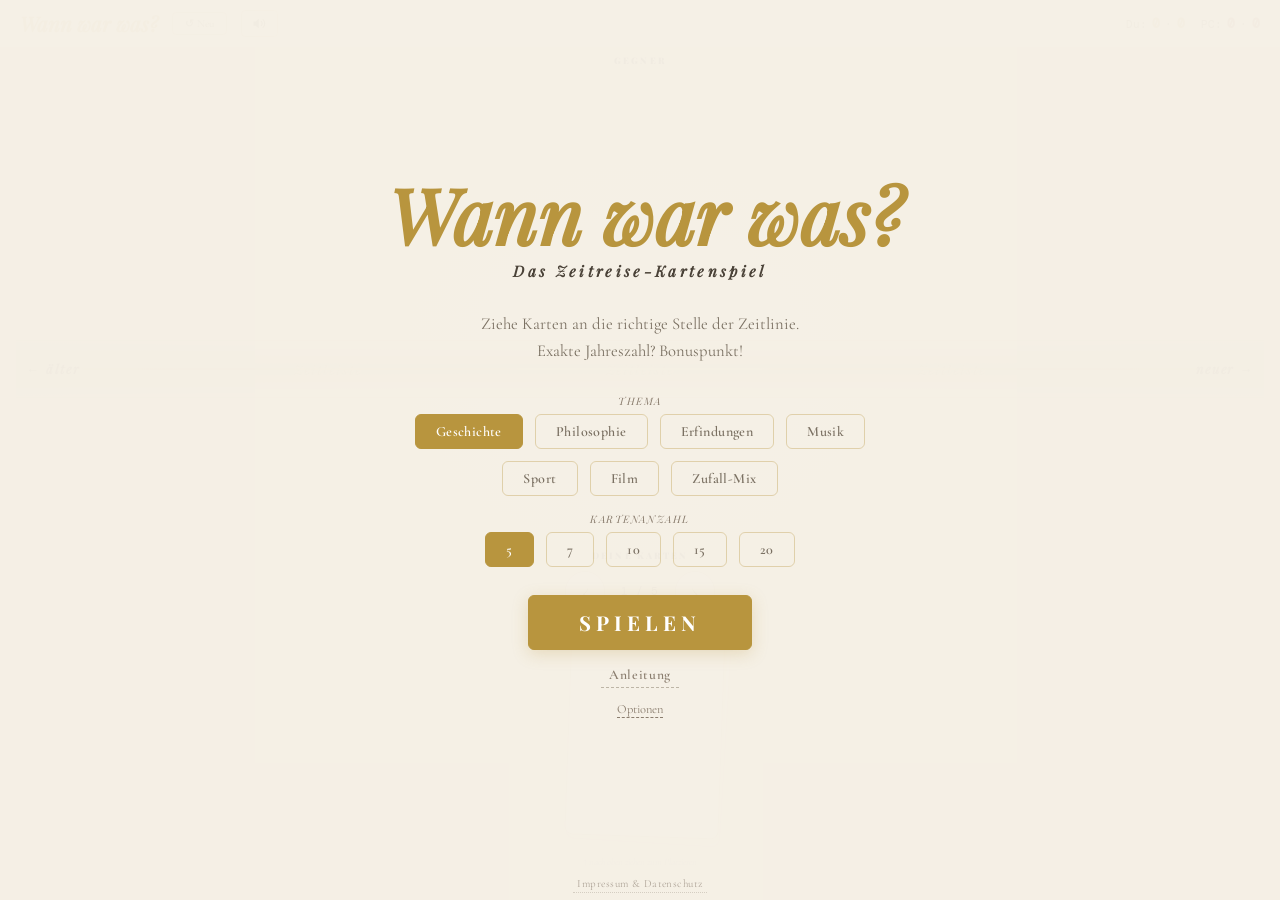
==== commit 86b39024: "Add files via upload" ====
--- a/index.html
+++ b/index.html
@@ -281,7 +281,7 @@
 .card.wrong-flash .card-face-front{box-shadow:0 0 16px rgba(152,48,48,0.4),0 0 0 2px var(--red);}
 
 /* === DROP === */
-.drop{width:4px;height:clamp(158px,14.5vw,215px);flex-shrink:0;border-radius:2px;background:transparent;transition:all 0.38s ease;}
+.drop{width:4px;height:clamp(158px,14.5vw,215px);flex-shrink:0;border-radius:2px;background:transparent;transition:all 0.22s ease;}
 .drop.on{width:36px;background:repeating-linear-gradient(0deg,transparent,transparent 4px,rgba(184,149,62,0.12) 4px,rgba(184,149,62,0.12) 8px);border:1.5px dashed rgba(184,149,62,0.3);border-radius:6px;}
 .drop.hot{width:56px;background:var(--gold-glow);border:2px solid var(--gold-bright);box-shadow:0 0 20px rgba(212,173,74,0.2);border-radius:6px;}
 
@@ -592,6 +592,19 @@
   .bonus{min-width:180px;padding:14px 16px;}
   .info-box{padding:16px 18px;}
 }
+
+/* ===== LESBARKEIT: Kartentexte und Meldungen in kraeftigem Playfair Display
+   (echtes Fett 700 vorhanden), Cormorant bleibt fuer Titel-Umfeld und Flusstext ===== */
+.card-name,.hcard-name,.cc-name,.df-name,.cf-name,.wf-name{
+  font-family:'Playfair Display',serif;font-weight:700;line-height:1.3;
+}
+.card-yr,.cf-yr,.wf-yr{
+  font-family:'Playfair Display',serif;font-weight:700;font-style:normal;
+}
+.toast{font-family:'Playfair Display',serif;font-weight:700;font-size:0.76rem;}
+.hcard-bottom{font-size:0.62rem;font-weight:700;color:var(--medal);}
+.hcard-hint{font-size:0.64rem;color:var(--ink-mid);}
+.hand-counter,.cpu-counter{font-size:0.7rem;color:var(--ink-mid);}
 </style>
 </head>
 
@@ -1052,7 +1065,7 @@
     const cur=_dropCache.find(dp=>dp.p===D.slot);
     if(cur){
       const curDist=Math.hypot(mx-cur.cx,my-cur.cy);
-      if(curDist<detectR && bd>curDist-30) best=D.slot;
+      if(curDist<detectR && bd>curDist-14) best=D.slot;
     }
   }
 
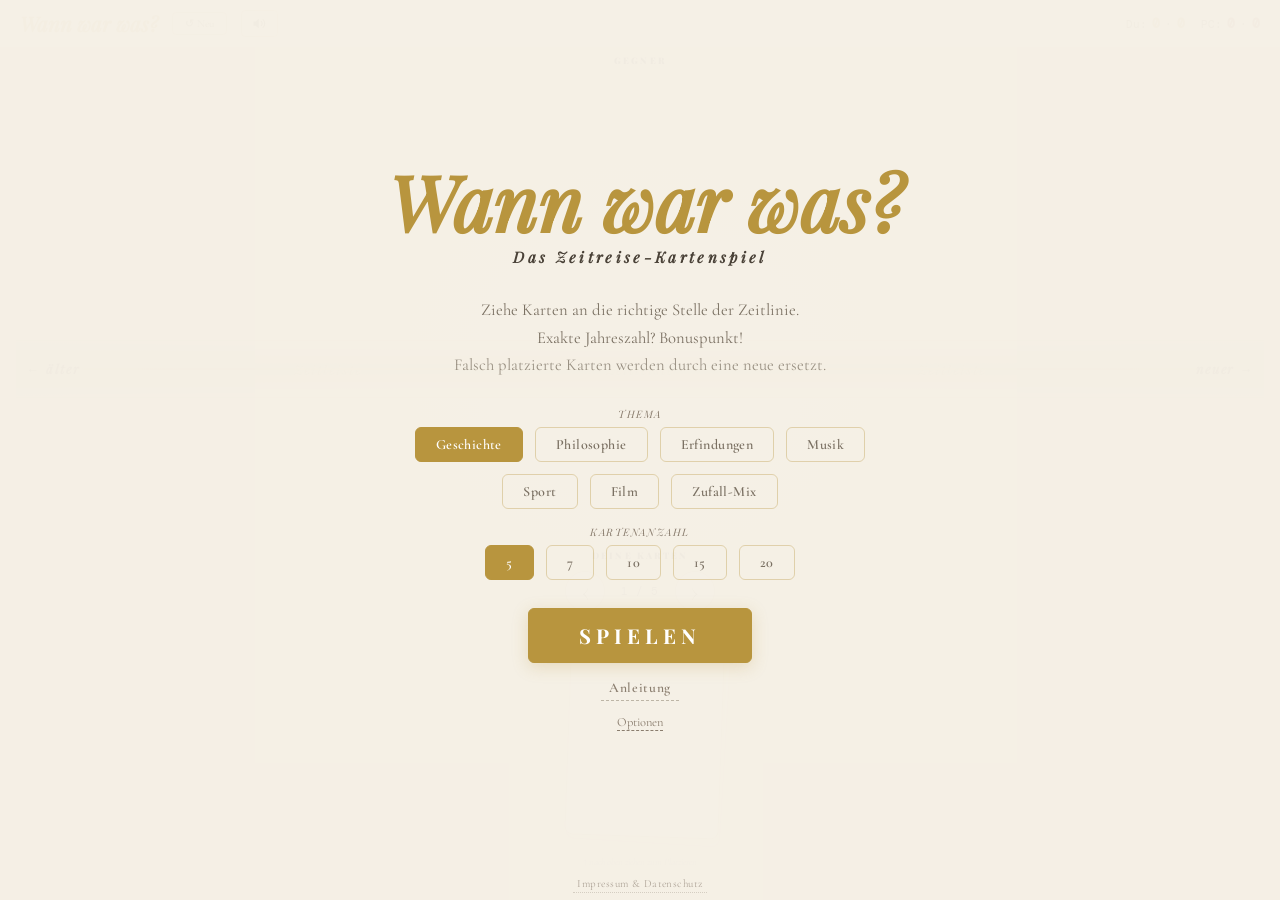
==== commit 9aa169f5: "Fix: Zeitleisten-Scroll stabil, Fortschritt als Richtig-Zaehler, Karte zuruecknehmen" ====
--- a/index.html
+++ b/index.html
@@ -282,6 +282,9 @@
 
 /* === DROP === */
 .drop{width:4px;height:clamp(158px,14.5vw,215px);flex-shrink:0;border-radius:2px;background:transparent;transition:all 0.22s ease;}
+/* Waehrend des Umschaltens der Luecken-Breite wird die Animation kurz
+   ausgesetzt, damit die Scrollposition exakt nachgefuehrt werden kann. */
+.tl-row.no-anim .drop{transition:none;}
 .drop.on{width:36px;background:repeating-linear-gradient(0deg,transparent,transparent 4px,rgba(184,149,62,0.12) 4px,rgba(184,149,62,0.12) 8px);border:1.5px dashed rgba(184,149,62,0.3);border-radius:6px;}
 .drop.hot{width:56px;background:var(--gold-glow);border:2px solid var(--gold-bright);box-shadow:0 0 20px rgba(212,173,74,0.2);border-radius:6px;}
 
@@ -593,15 +596,23 @@
   .info-box{padding:16px 18px;}
 }
 
-/* ===== LESBARKEIT: Kartentexte und Meldungen in kraeftigem Playfair Display
-   (echtes Fett 700 vorhanden), Cormorant bleibt fuer Titel-Umfeld und Flusstext ===== */
+/* ===== LESBARKEIT: Cormorant bleibt (elegant), aber groesser, in echtem
+   Halbfett (600) und mit hauchduenner Konturverstaerkung ===== */
 .card-name,.hcard-name,.cc-name,.df-name,.cf-name,.wf-name{
-  font-family:'Playfair Display',serif;font-weight:700;line-height:1.3;
-}
+  font-family:'Cormorant Garamond',serif;font-weight:600;
+  -webkit-text-stroke:0.25px currentColor;
+  color:var(--ink);line-height:1.22;
+}
+.hcard-name{font-size:clamp(1.1rem,1.6vw,1.32rem);}
+.card-name,.df-name{font-size:clamp(1rem,1.4vw,1.26rem);}
+.cf-name{font-size:clamp(0.9rem,1.15vw,1.1rem);}
+.cc-name{font-size:clamp(0.84rem,1.05vw,1rem);}
 .card-yr,.cf-yr,.wf-yr{
-  font-family:'Playfair Display',serif;font-weight:700;font-style:normal;
-}
-.toast{font-family:'Playfair Display',serif;font-weight:700;font-size:0.76rem;}
+  font-family:'Cormorant Garamond',serif;font-weight:600;font-style:italic;
+  -webkit-text-stroke:0.2px currentColor;
+}
+.card-yr{font-size:clamp(1.1rem,1.4vw,1.4rem);}
+.toast{font-weight:600;font-size:0.88rem;-webkit-text-stroke:0.2px currentColor;}
 .hcard-bottom{font-size:0.62rem;font-weight:700;color:var(--medal);}
 .hcard-hint{font-size:0.64rem;color:var(--ink-mid);}
 .hand-counter,.cpu-counter{font-size:0.7rem;color:var(--ink-mid);}
@@ -614,7 +625,7 @@
   <div class="ov-box">
     <h1>Wann war was?</h1>
     <div class="sub">Das Zeitreise-Kartenspiel</div>
-    <p>Ziehe Karten an die richtige Stelle der Zeitlinie.<br>Exakte Jahreszahl? Bonuspunkt!</p>
+    <p>Ziehe Karten an die richtige Stelle der Zeitlinie.<br>Exakte Jahreszahl? Bonuspunkt!<br><span style="opacity:0.75">Falsch platzierte Karten werden durch eine neue ersetzt.</span></p>
 
     <div class="ov-label">Thema</div>
     <div class="sel-row" id="themeSel">
@@ -756,6 +767,7 @@
     <button data-k="back">⌫</button><button data-k="0">0</button><button class="bp-ok" id="bGo">OK</button>
   </div>
   <div class="brow">
+    <button class="bb" id="bCancel">↩ Zurücknehmen</button>
     <button class="bb" id="bSkip">Überspringen</button>
   </div>
 </div>
@@ -804,7 +816,7 @@
     </div>
   </div>
 
-  <div class="zone-label">Deine Karten</div>
+  <div class="zone-label" id="handLabel">Deine Karten</div>
   <div class="hand-zone">
     <div class="hand-nav">
       <button class="hand-arrow" id="handPrev">‹</button>
@@ -910,6 +922,14 @@
   document.getElementById('s1c').textContent=S.hand.length;
   document.getElementById('s2').textContent=S.cS;
   document.getElementById('s2c').textContent=S.cHand.length;
+  // Fehlplatzierte Karten werden durch eine neue Karte ersetzt. Das Spiel endet
+  // also nach S.num RICHTIGEN Platzierungen. Damit das nachvollziehbar ist,
+  // wird der Fortschritt ausdruecklich als "richtig" ausgewiesen.
+  const lab=document.getElementById('handLabel');
+  if(lab){
+    const done=S.log.reduce((n,l)=>n+(l.ok?1:0),0);
+    lab.textContent=`Deine Karten · ${done} / ${S.num} richtig`;
+  }
 }
 function updStreak(){
   const b=document.getElementById('streakBadge'),v=document.getElementById('streakVal');
@@ -1021,6 +1041,46 @@
 let _rafId=null;
 let _pendingMx=0,_pendingMy=0;
 
+/* ---- Scrollposition der Zeitleiste stabil halten -------------------------
+   Beim Aufnehmen einer Karte wachsen alle Luecken von 4px auf 36px. Dadurch
+   wird die Zeitleiste schlagartig deutlich breiter, die Zentrierung ueber
+   margin:auto kippt in den Ueberlauf und der Inhalt rutscht nach links.
+   Loesung: vor der Aenderung eine sichtbare Karte als Anker merken und die
+   Scrollposition danach so korrigieren, dass diese Karte optisch stehen bleibt. */
+function _tlAnchor(){
+  const r=document.getElementById('tlRow');
+  const cards=r.querySelectorAll('.card');
+  if(!cards.length) return null;
+  const rr=r.getBoundingClientRect(),mid=rr.left+rr.width/2;
+  let best=null,bd=Infinity;
+  cards.forEach(c=>{
+    const cr=c.getBoundingClientRect();
+    const d=Math.abs(cr.left+cr.width/2-mid);
+    if(d<bd){bd=d;best=c;}
+  });
+  if(!best) return null;
+  return {el:best,off:best.getBoundingClientRect().left-rr.left};
+}
+function _tlRestore(a){
+  if(!a||!a.el||!a.el.isConnected) return;
+  const r=document.getElementById('tlRow');
+  const delta=(a.el.getBoundingClientRect().left-r.getBoundingClientRect().left)-a.off;
+  if(delta) r.scrollLeft+=delta;
+}
+// Luecken ein-/ausblenden, ohne dass die Zeitleiste wegspringt.
+function _setDropsOpen(open){
+  const tl=document.getElementById('tlRow');
+  const a=_tlAnchor();
+  tl.classList.add('no-anim');
+  tl.querySelectorAll('.drop').forEach(d=>{
+    if(open) d.classList.add('on');
+    else d.classList.remove('on','hot');
+  });
+  void tl.offsetWidth;          // Layout erzwingen
+  _tlRestore(a);
+  requestAnimationFrame(()=>tl.classList.remove('no-anim'));
+}
+
 function startDrag(idx,mx,my,sourceEl,pointerId){
   D.on=true;D.idx=idx;D.slot=-1;D.srcEl=sourceEl;D.pointerId=pointerId;
 
@@ -1034,7 +1094,7 @@
   document.body.appendChild(e);D.el=e;
   D._cw=cw;D._ch=ch;
 
-  document.querySelectorAll('.drop').forEach(d=>d.classList.add('on'));
+  _setDropsOpen(true);
   buildDropCache();
 }
 
@@ -1051,21 +1111,33 @@
   if(mx>rect.right-60) tl.scrollLeft+=6;
   else if(mx<rect.left+60) tl.scrollLeft-=6;
 
+  // Luecken-Positionen jeden Frame frisch bestimmen (bleibt auch nach dem
+  // Auto-Scrollen der Zeitleiste korrekt).
+  buildDropCache();
+
+  // Vertikales Aktivierungsband: einordnen, sobald der Zeiger nahe der
+  // Zeitleiste ist. Horizontal wird IMMER die naechstgelegene Luecke gewaehlt
+  // (keine kreisfoermige Reichweite mehr), damit die goldene Markierung ohne
+  // tote Zonen sofort sichtbar wird.
+  const band=ch*0.85;
+  const nearRow = my>rect.top-band && my<rect.bottom+band;
+
   let best=-1,bd=Infinity;
-  const detectR=window.innerWidth<=700?140:110;
-  for(let i=0;i<_dropCache.length;i++){
-    const dp=_dropCache[i];
-    const dist=Math.hypot(mx-dp.cx,my-dp.cy);
-    if(dist<detectR && dist<bd){bd=dist;best=dp.p;}
-  }
-
-  // Hysterese: aktuelle Luecke nur wechseln, wenn die neue deutlich naeher ist.
-  // Verhindert nervoeses Hin- und Herspringen der Karten beim Einreihen.
-  if(best!==-1 && D.slot!==-1 && best!==D.slot){
-    const cur=_dropCache.find(dp=>dp.p===D.slot);
-    if(cur){
-      const curDist=Math.hypot(mx-cur.cx,my-cur.cy);
-      if(curDist<detectR && bd>curDist-14) best=D.slot;
+  if(nearRow){
+    for(let i=0;i<_dropCache.length;i++){
+      const dp=_dropCache[i];
+      const dx=Math.abs(mx-dp.cx);
+      if(dx<bd){bd=dx;best=dp.p;}
+    }
+
+    // Hysterese: aktuelle Luecke nur wechseln, wenn die neue klar naeher ist.
+    // Verhindert nervoeses Hin- und Herspringen der Karten beim Einreihen.
+    if(D.slot!==-1 && best!==D.slot){
+      const cur=_dropCache.find(dp=>dp.p===D.slot);
+      if(cur){
+        const curDx=Math.abs(mx-cur.cx);
+        if(bd>curDx-18) best=D.slot;
+      }
     }
   }
 
@@ -1104,8 +1176,8 @@
   let dropRect=null;
   document.querySelectorAll('.drop').forEach(d=>{
     if(+d.dataset.p===pos) dropRect=d.getBoundingClientRect();
-    d.classList.remove('on','hot');
   });
+  _setDropsOpen(false);
 
   if(pos>=0){
     pending={pos,idx,dropRect};
@@ -1188,6 +1260,15 @@
 document.getElementById('eraSwitch').addEventListener('click',toggleEra);
 document.querySelector('.bera-label.left').addEventListener('click',()=>{if(!document.getElementById('eraSwitch').classList.contains('bc'))toggleEra();});
 document.querySelector('.bera-label.right').addEventListener('click',()=>{if(document.getElementById('eraSwitch').classList.contains('bc'))toggleEra();});
+// Karte zuruecknehmen: Der Zug ist zu diesem Zeitpunkt noch nicht ausgewertet,
+// er steckt nur in "pending". Verwerfen genuegt, die Karte bleibt auf der Hand.
+document.getElementById('bCancel').addEventListener('click',()=>{
+  document.getElementById('bonusPop').classList.remove('vis');
+  pending=null;
+  renderHand();
+  toast('Karte zurückgenommen','ok');
+  resetTimer();
+});
 document.getElementById('bSkip').addEventListener('click',()=>{
   document.getElementById('bonusPop').classList.remove('vis');
   if(pending)doPlace(pending.pos,pending.idx,null,pending.dropRect);
@@ -1218,7 +1299,7 @@
   if(/^[0-9]$/.test(e.key)){inp.value=(inp.value+e.key).slice(0,4);e.preventDefault();}
   else if(e.key==='Backspace'){inp.value=inp.value.slice(0,-1);e.preventDefault();}
   else if(e.key==='Enter')document.getElementById('bGo').click();
-  else if(e.key==='Escape')document.getElementById('bSkip').click();
+  else if(e.key==='Escape')document.getElementById('bCancel').click();
 });
 
 // ======================== PLACE ========================
@@ -1476,7 +1557,7 @@
   document.getElementById(id).addEventListener('click',function(){
     this.classList.toggle('on');
     if(id==='optTimer')S.timer=this.classList.contains('on');
-    if(id==='optSound')S.sound=this.classList.contains('on');
+    if(id==='optSound'){S.sound=this.classList.contains('on');document.getElementById('hdrSound').classList.toggle('muted',!S.sound);}
     if(id==='optLearn')S.learn=this.classList.contains('on');
   });
 });
@@ -1495,6 +1576,7 @@
 document.getElementById('hdrSound').addEventListener('click',()=>{
   S.sound=!S.sound;
   document.getElementById('hdrSound').classList.toggle('muted',!S.sound);
+  document.getElementById('optSound').classList.toggle('on',S.sound);
 });
 
 // ======================== HAND NAVIGATION ========================
